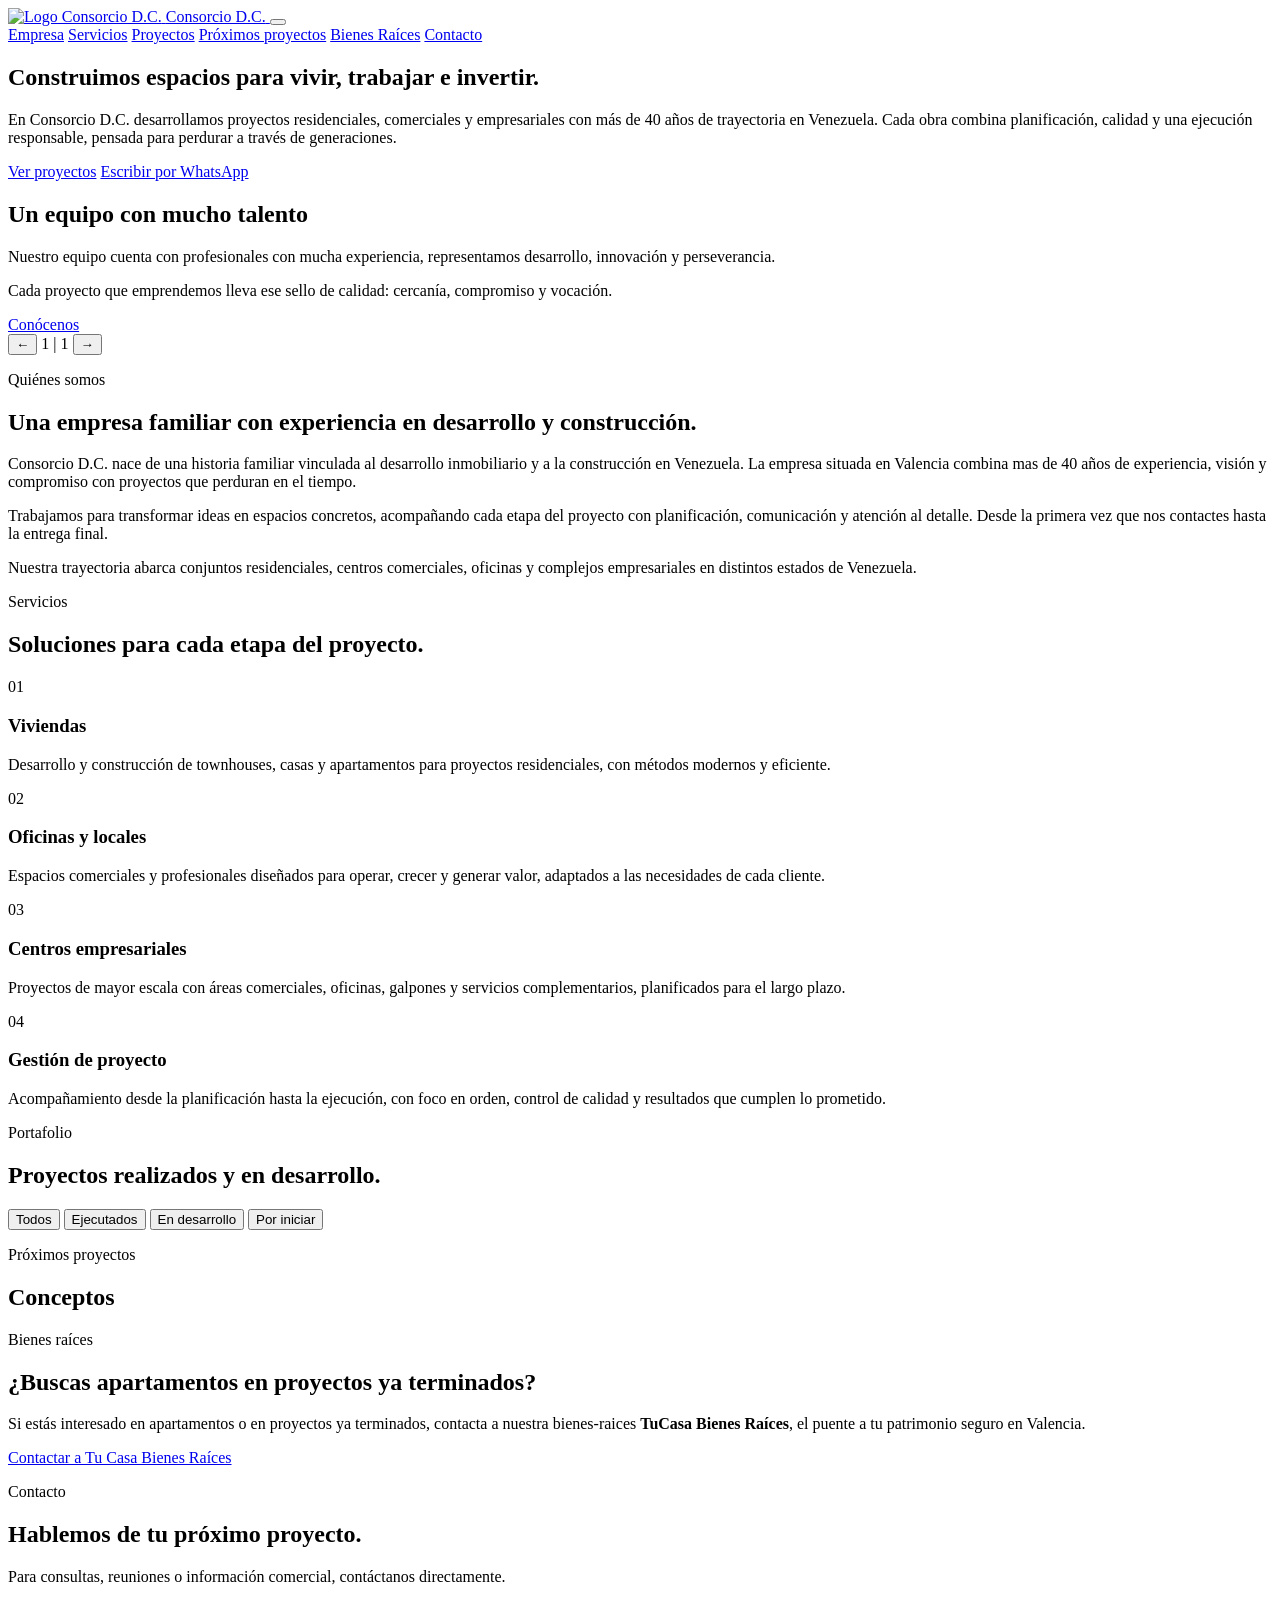
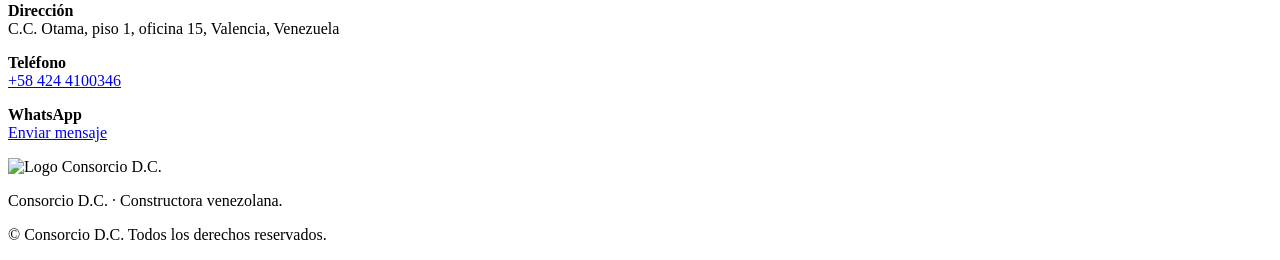
==== index.html @ c710aef5 "Add files via upload" ====
<!doctype html>
<html lang="es">
<head>
  <meta charset="utf-8">
  <meta name="viewport" content="width=device-width, initial-scale=1">
  <title>Consorcio DC | Constructora en Venezuela</title>
  <meta name="description" content="Consorcio DC es una empresa constructora venezolana especializada en viviendas, oficinas, locales comerciales, centros empresariales y desarrollo inmobiliario.">
  <link rel="stylesheet" href="css/style.css">
</head>
<body>
  <!-- ===================== HEADER / NAVEGACIÓN ===================== -->
  <header class="site-header" data-header>
    <a class="brand" href="#inicio" aria-label="Ir al inicio">
      <img src="assets/logo-consorcio-dc.png" alt="Logo Consorcio D.C." class="brand-logo">
      <span class="brand-name">Consorcio D.C.</span>
    </a>

    <button class="menu-button" type="button" aria-label="Abrir menú" aria-expanded="false" data-menu-button>
      <span></span><span></span><span></span>
    </button>

    <nav class="site-nav" data-nav>
      <a href="#empresa">Empresa</a>
      <a href="#servicios">Servicios</a>
      <a href="#proyectos">Proyectos</a>
      <a href="#proximos">Próximos proyectos</a>
      <a href="#bienes-raices">Bienes Raíces</a>
      <a href="#contacto" class="nav-cta">Contacto</a>
    </nav>
  </header>

  <main id="inicio">
    <!-- ===================== HERO ===================== -->
    <section class="hero section-pad">
      <div class="hero-copy">
        <h1>Construimos espacios para vivir, trabajar e invertir.</h1>
        <p class="hero-text">En Consorcio D.C. desarrollamos proyectos residenciales, comerciales y empresariales con más de 40 años de trayectoria en Venezuela. Cada obra combina planificación, calidad y una ejecución responsable, pensada para perdurar a través de generaciones.</p>
        <div class="hero-actions">
          <a class="button button-primary" href="#proyectos">Ver proyectos</a>
          <a class="button button-secondary" href="https://wa.me/584244100346" target="_blank" rel="noopener">Escribir por WhatsApp</a>
        </div>
      </div>
    </section>

    <!-- ===================== PARTE DE LA FAMILIA (galería) ===================== -->
    <section class="feature" id="familia">
      <div class="feature-text">
        <h2>Un equipo con mucho talento</h2>
        <p>Nuestro equipo cuenta con profesionales con mucha experiencia, representamos desarrollo, innovación y perseverancia.</p>
        <p>Cada proyecto que emprendemos lleva ese sello de calidad: cercanía, compromiso y vocación.</p>
        <a class="button button-outline" href="#empresa">Conócenos</a>
      </div>
      <div class="feature-gallery">
        <div class="feature-slides" data-feature-slides></div>
        <div class="feature-nav">
          <button type="button" data-feature-prev aria-label="Anterior">&larr;</button>
          <span data-feature-count>1 | 1</span>
          <button type="button" data-feature-next aria-label="Siguiente">&rarr;</button>
        </div>
      </div>
    </section>

    <!-- ===================== EMPRESA / QUIÉNES SOMOS ===================== -->
    <section class="intro section-pad" id="empresa">
      <div>
        <p class="eyebrow">Quiénes somos</p>
        <h2>Una empresa familiar con experiencia en desarrollo y construcción.</h2>
      </div>
      <div class="intro-text">
        <p>Consorcio D.C. nace de una historia familiar vinculada al desarrollo inmobiliario y a la construcción en Venezuela. La empresa situada en Valencia combina mas de 40 años de experiencia, visión y compromiso con proyectos que perduran en el tiempo.</p>
        <p>Trabajamos para transformar ideas en espacios concretos, acompañando cada etapa del proyecto con planificación, comunicación y atención al detalle. Desde la primera vez que nos contactes hasta la entrega final.</p>
        <p>Nuestra trayectoria abarca conjuntos residenciales, centros comerciales, oficinas y complejos empresariales en distintos estados de Venezuela.</p>
      </div>
    </section>

    <!-- ===================== SERVICIOS ===================== -->
    <section class="services section-pad" id="servicios">
      <div class="section-heading">
        <p class="eyebrow">Servicios</p>
        <h2>Soluciones para cada etapa del proyecto.</h2>
      </div>
      <div class="service-grid">
        <article class="service-card"><span>01</span><h3>Viviendas</h3><p>Desarrollo y construcción de townhouses, casas y apartamentos para proyectos residenciales, con métodos modernos y eficiente.</p></article>
        <article class="service-card"><span>02</span><h3>Oficinas y locales</h3><p>Espacios comerciales y profesionales diseñados para operar, crecer y generar valor, adaptados a las necesidades de cada cliente.</p></article>
        <article class="service-card"><span>03</span><h3>Centros empresariales</h3><p>Proyectos de mayor escala con áreas comerciales, oficinas, galpones y servicios complementarios, planificados para el largo plazo.</p></article>
        <article class="service-card"><span>04</span><h3>Gestión de proyecto</h3><p>Acompañamiento desde la planificación hasta la ejecución, con foco en orden, control de calidad y resultados que cumplen lo prometido.</p></article>
      </div>
    </section>

    <!-- ===================== PROYECTOS (con tabs) ===================== -->
    <section class="projects section-pad" id="proyectos">
      <div class="section-heading section-heading-row">
        <div>
          <p class="eyebrow">Portafolio</p>
          <h2>Proyectos realizados y en desarrollo.</h2>
        </div>
        <div class="tabs" role="tablist" aria-label="Filtrar proyectos">
          <button class="tab is-active" type="button" data-filter="Todos">Todos</button>
          <button class="tab" type="button" data-filter="Ejecutados">Ejecutados</button>
          <button class="tab" type="button" data-filter="En desarrollo">En desarrollo</button>
          <button class="tab" type="button" data-filter="Por iniciar">Por iniciar</button>
        </div>
      </div>
      <div class="project-grid" data-project-grid></div>
    </section>

    <!-- ===================== PRÓXIMOS PROYECTOS ===================== -->
    <section class="upcoming section-pad" id="proximos">
      <div class="section-heading">
        <p class="eyebrow">Próximos proyectos</p>
        <h2>Conceptos</h2>
      </div>
      <div class="upcoming-list" data-upcoming-list></div>
    </section>

    <!-- ===================== TU CASA BIENES RAÍCES ===================== -->
    <section class="realestate section-pad" id="bienes-raices">
      <div class="realestate-card">
        <p class="eyebrow">Bienes raíces</p>
        <h2>¿Buscas apartamentos en proyectos ya terminados?</h2>
        <p>Si estás interesado en apartamentos o en proyectos ya terminados, contacta a nuestra bienes-raices <strong>TuCasa Bienes Raíces</strong>, el puente a tu patrimonio seguro en Valencia.</p>
        <a class="button button-primary" href="https://wa.me/584244588557" target="_blank" rel="noopener">Contactar a Tu Casa Bienes Raíces</a>
      </div>
    </section>

    <!-- ===================== CONTACTO ===================== -->
    <section class="contact section-pad" id="contacto">
      <div>
        <p class="eyebrow">Contacto</p>
        <h2>Hablemos de tu próximo proyecto.</h2>
        <p>Para consultas, reuniones o información comercial, contáctanos directamente.</p>
      </div>
      <div class="contact-card">
        <p><strong>Dirección</strong><br>C.C. Otama, piso 1, oficina 15, Valencia, Venezuela</p>
        <p><strong>Teléfono</strong><br><a href="tel:+584244100346">+58 424 4100346</a></p>
        <p><strong>WhatsApp</strong><br><a href="https://wa.me/584244100346" target="_blank" rel="noopener">Enviar mensaje</a></p>
      </div>
    </section>
  </main>

  <!-- ===================== FOOTER ===================== -->
  <footer class="site-footer">
    <div>
      <img src="assets/logo-consorcio-dc.png" alt="Logo Consorcio D.C." class="footer-logo">
      <p>Consorcio D.C. · Constructora venezolana.</p>
    </div>
    <p>&copy; <span data-year></span> Consorcio D.C. Todos los derechos reservados.</p>
  </footer>

  <script src="js/content.js"></script>
  <script src="js/app.js"></script>
</body>
</html>
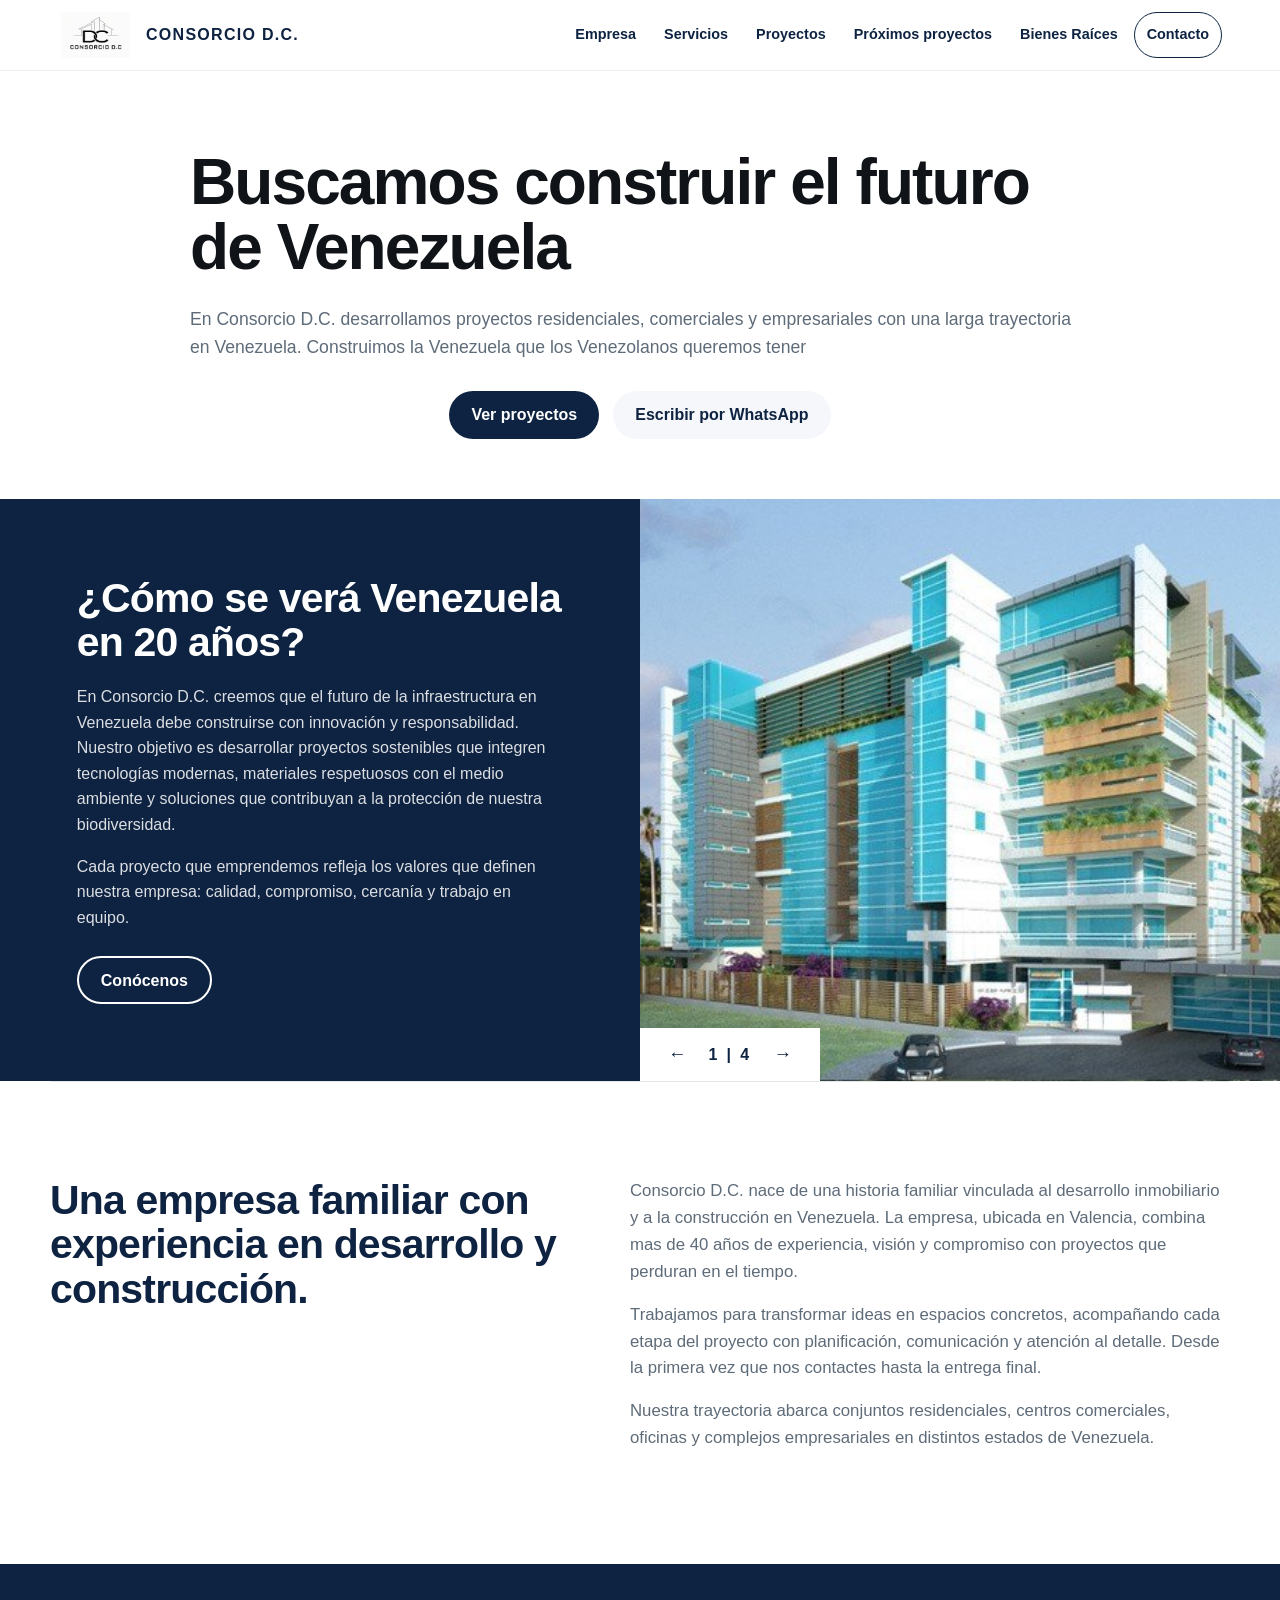
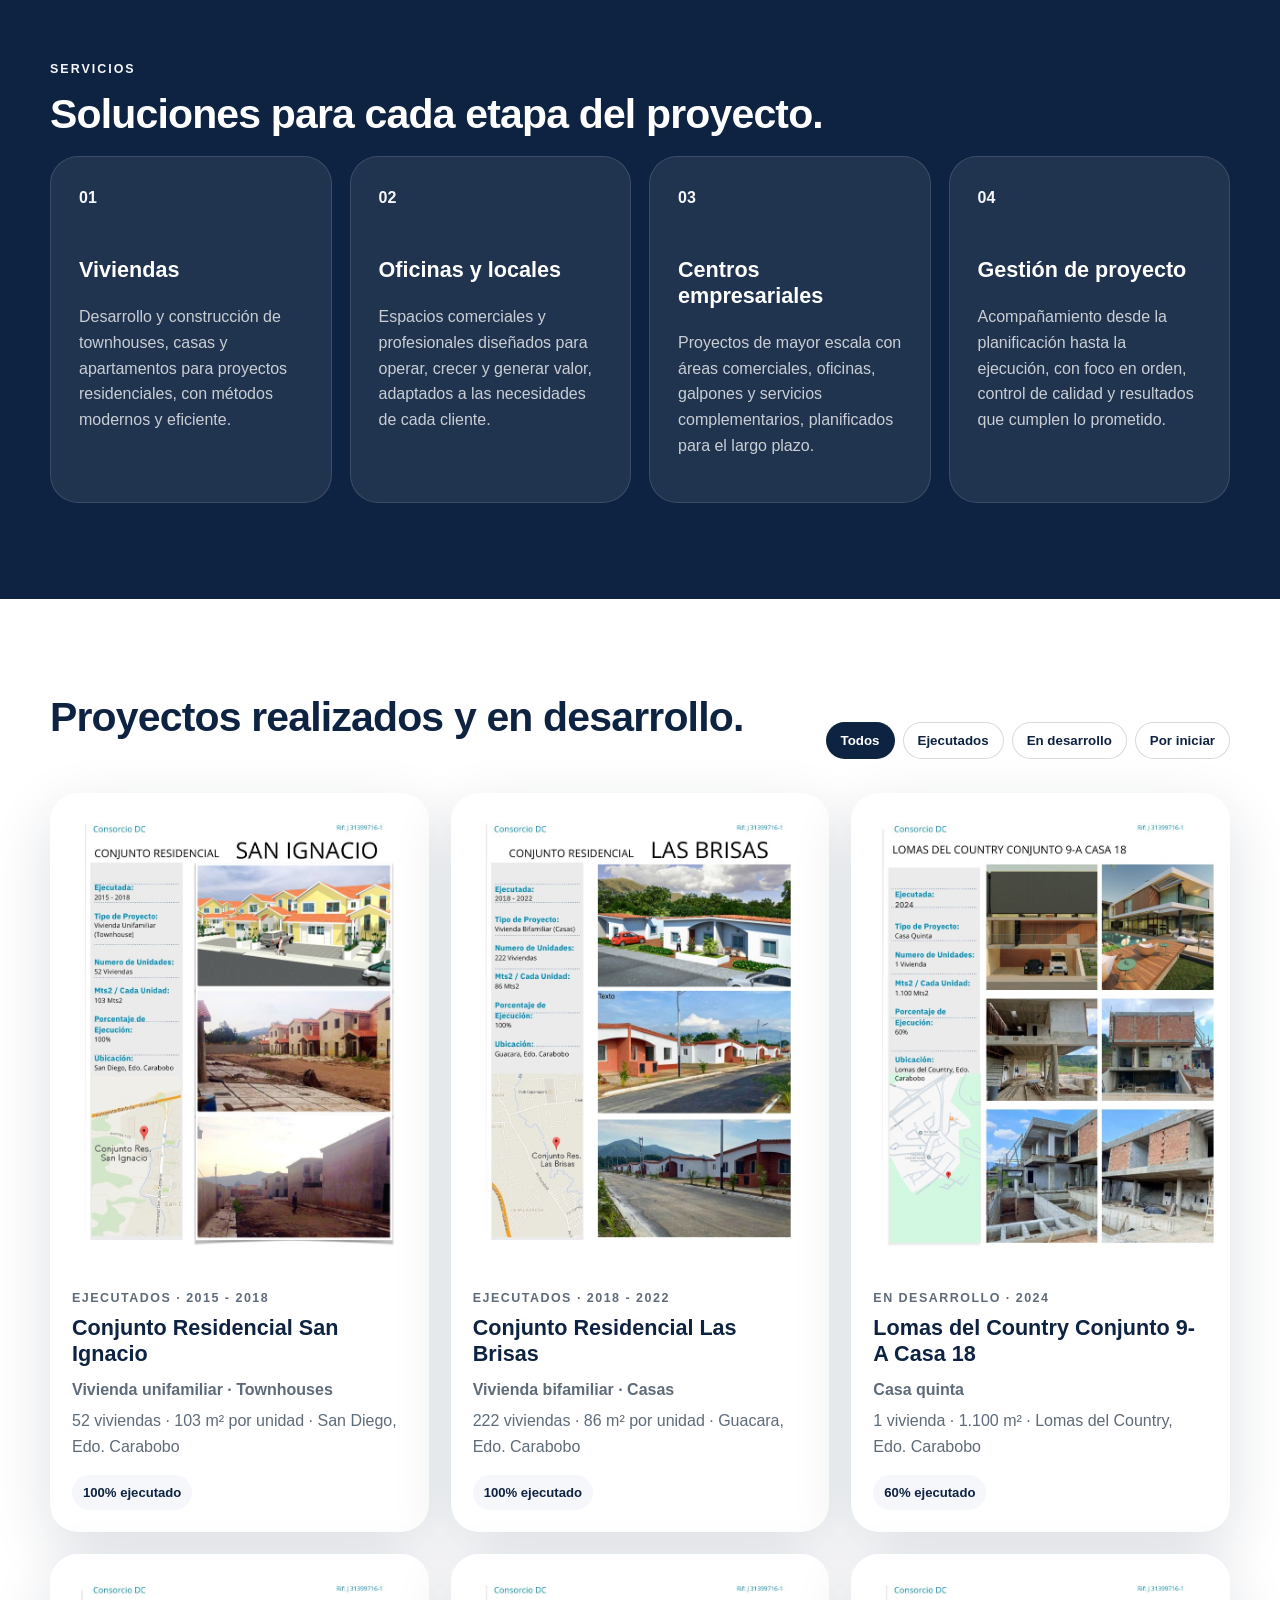
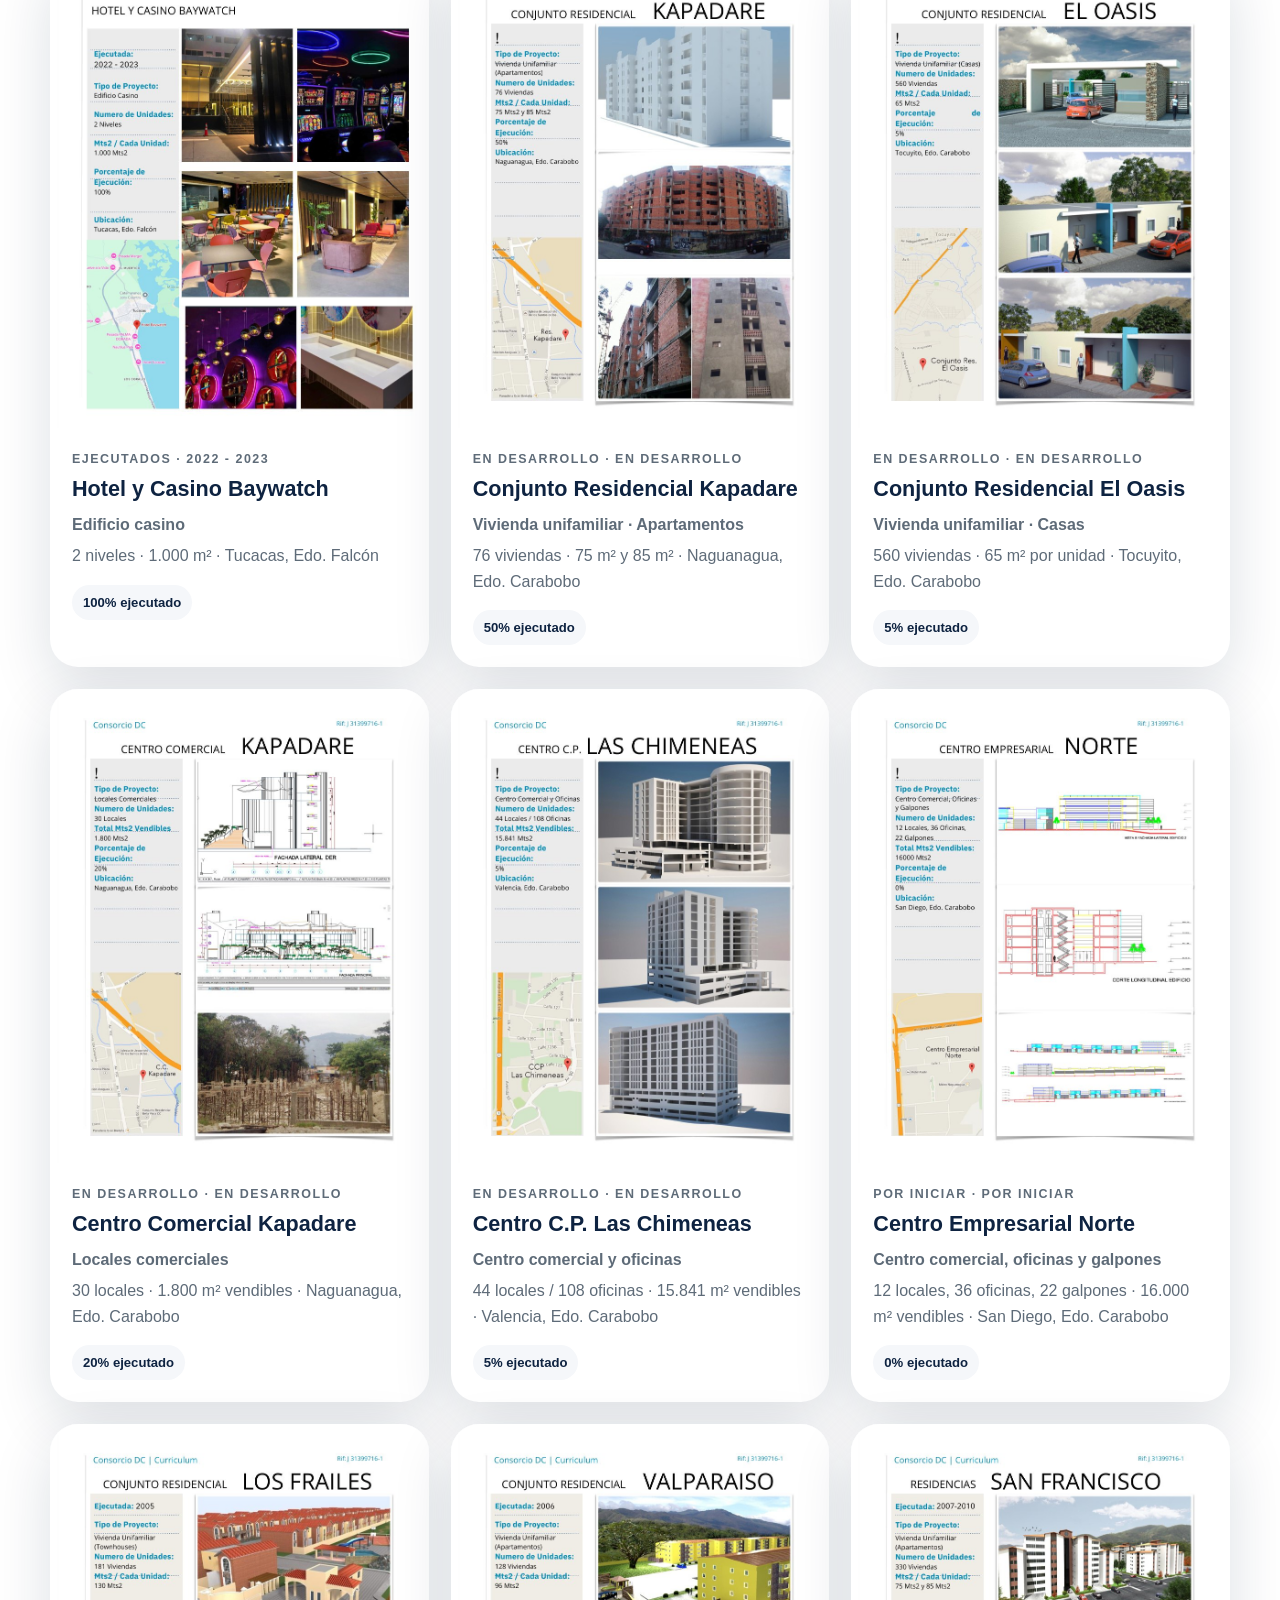
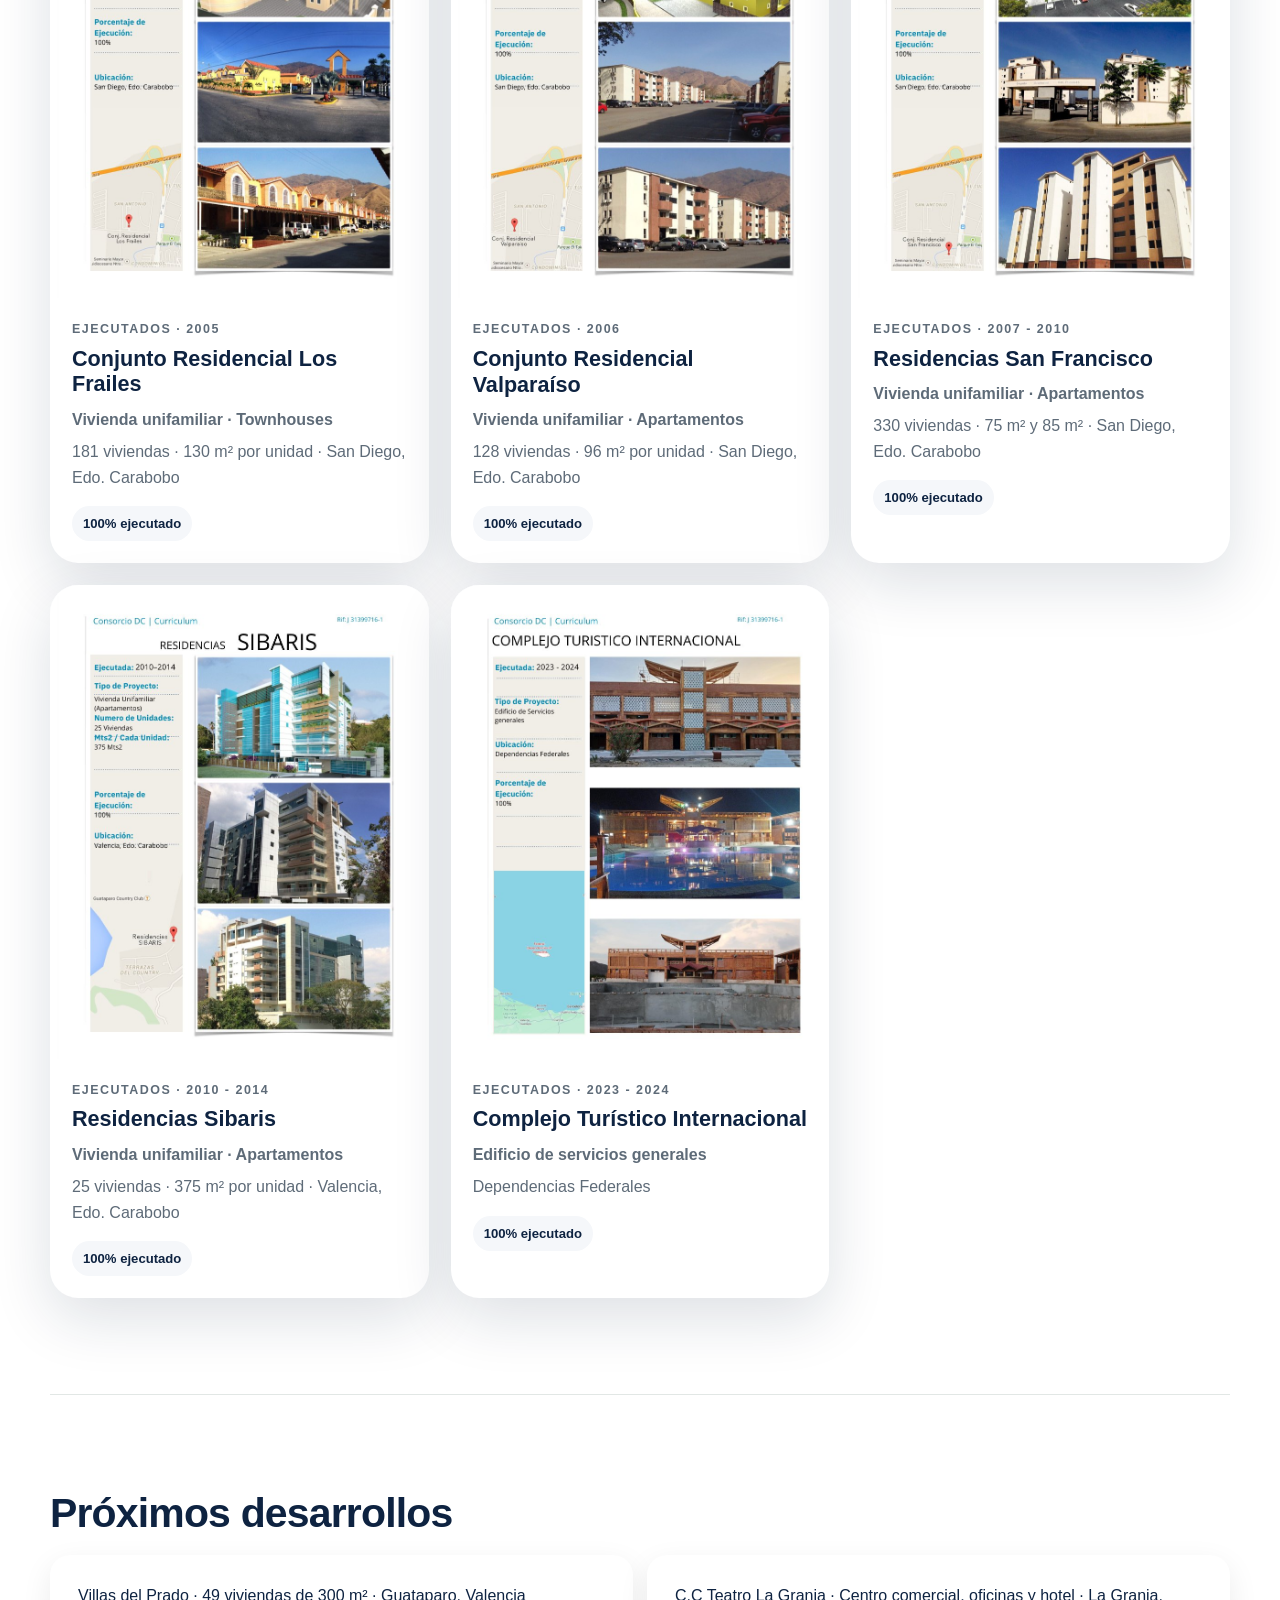
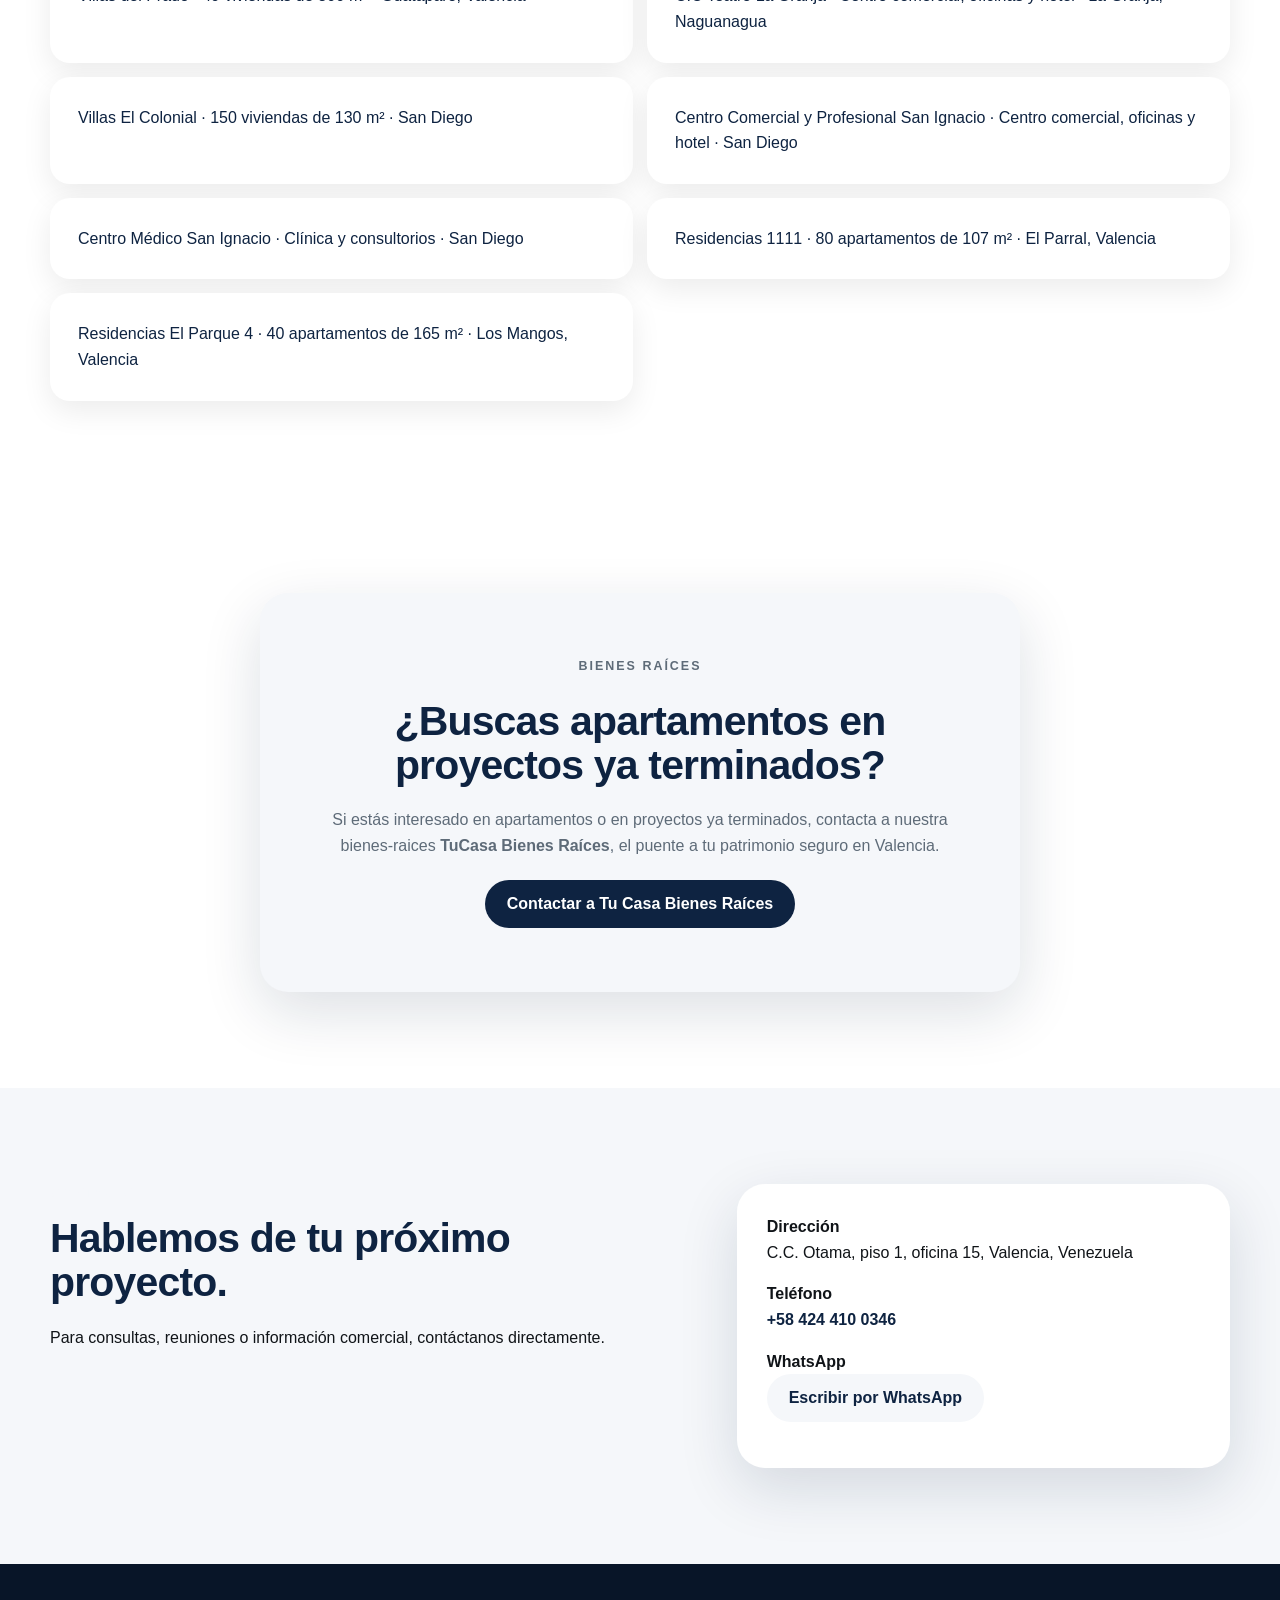
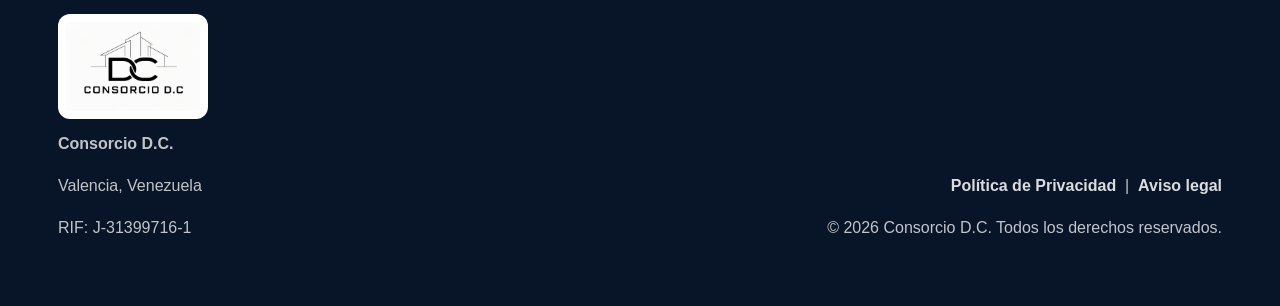
==== commit d658e3af: "Add files via upload" ====
--- a/index.html
+++ b/index.html
@@ -33,8 +33,8 @@
     <!-- ===================== HERO ===================== -->
     <section class="hero section-pad">
       <div class="hero-copy">
-        <h1>Construimos espacios para vivir, trabajar e invertir.</h1>
-        <p class="hero-text">En Consorcio D.C. desarrollamos proyectos residenciales, comerciales y empresariales con más de 40 años de trayectoria en Venezuela. Cada obra combina planificación, calidad y una ejecución responsable, pensada para perdurar a través de generaciones.</p>
+        <h1>Buscamos construir el futuro de Venezuela</h1>
+        <p class="hero-text">En Consorcio D.C. desarrollamos proyectos residenciales, comerciales y empresariales con una larga trayectoria en Venezuela. Construimos la Venezuela que los Venezolanos queremos tener</p>
         <div class="hero-actions">
           <a class="button button-primary" href="#proyectos">Ver proyectos</a>
           <a class="button button-secondary" href="https://wa.me/584244100346" target="_blank" rel="noopener">Escribir por WhatsApp</a>
@@ -45,9 +45,9 @@
     <!-- ===================== PARTE DE LA FAMILIA (galería) ===================== -->
     <section class="feature" id="familia">
       <div class="feature-text">
-        <h2>Un equipo con mucho talento</h2>
-        <p>Nuestro equipo cuenta con profesionales con mucha experiencia, representamos desarrollo, innovación y perseverancia.</p>
-        <p>Cada proyecto que emprendemos lleva ese sello de calidad: cercanía, compromiso y vocación.</p>
+        <h2>¿Cómo se verá Venezuela en 20 años?</h2>
+        <p>En Consorcio D.C. creemos que el futuro de la infraestructura en Venezuela debe construirse con innovación y responsabilidad. Nuestro objetivo es desarrollar proyectos sostenibles que integren tecnologías modernas, materiales respetuosos con el medio ambiente y soluciones que contribuyan a la protección de nuestra biodiversidad. </p>
+        <p>Cada proyecto que emprendemos refleja los valores que definen nuestra empresa: calidad, compromiso, cercanía y trabajo en equipo.</p>
         <a class="button button-outline" href="#empresa">Conócenos</a>
       </div>
       <div class="feature-gallery">
@@ -63,11 +63,10 @@
     <!-- ===================== EMPRESA / QUIÉNES SOMOS ===================== -->
     <section class="intro section-pad" id="empresa">
       <div>
-        <p class="eyebrow">Quiénes somos</p>
         <h2>Una empresa familiar con experiencia en desarrollo y construcción.</h2>
       </div>
       <div class="intro-text">
-        <p>Consorcio D.C. nace de una historia familiar vinculada al desarrollo inmobiliario y a la construcción en Venezuela. La empresa situada en Valencia combina mas de 40 años de experiencia, visión y compromiso con proyectos que perduran en el tiempo.</p>
+        <p>Consorcio D.C. nace de una historia familiar vinculada al desarrollo inmobiliario y a la construcción en Venezuela. La empresa, ubicada en Valencia, combina mas de 40 años de experiencia, visión y compromiso con proyectos que perduran en el tiempo.</p>
         <p>Trabajamos para transformar ideas en espacios concretos, acompañando cada etapa del proyecto con planificación, comunicación y atención al detalle. Desde la primera vez que nos contactes hasta la entrega final.</p>
         <p>Nuestra trayectoria abarca conjuntos residenciales, centros comerciales, oficinas y complejos empresariales en distintos estados de Venezuela.</p>
       </div>
@@ -91,7 +90,6 @@
     <section class="projects section-pad" id="proyectos">
       <div class="section-heading section-heading-row">
         <div>
-          <p class="eyebrow">Portafolio</p>
           <h2>Proyectos realizados y en desarrollo.</h2>
         </div>
         <div class="tabs" role="tablist" aria-label="Filtrar proyectos">
@@ -103,12 +101,11 @@
       </div>
       <div class="project-grid" data-project-grid></div>
     </section>
-
+     
     <!-- ===================== PRÓXIMOS PROYECTOS ===================== -->
     <section class="upcoming section-pad" id="proximos">
       <div class="section-heading">
-        <p class="eyebrow">Próximos proyectos</p>
-        <h2>Conceptos</h2>
+        <h2>Próximos desarrollos</h2>
       </div>
       <div class="upcoming-list" data-upcoming-list></div>
     </section>
@@ -132,8 +129,14 @@
       </div>
       <div class="contact-card">
         <p><strong>Dirección</strong><br>C.C. Otama, piso 1, oficina 15, Valencia, Venezuela</p>
-        <p><strong>Teléfono</strong><br><a href="tel:+584244100346">+58 424 4100346</a></p>
-        <p><strong>WhatsApp</strong><br><a href="https://wa.me/584244100346" target="_blank" rel="noopener">Enviar mensaje</a></p>
+        <p><strong>Teléfono</strong><br><a> +58 424 410 0346
+</a></p>
+        <p><strong>WhatsApp</strong><br><a class="button button-secondary"
+   href="https://wa.me/584244100346"
+   target="_blank"
+   rel="noopener">
+   Escribir por WhatsApp
+</a></p>
       </div>
     </section>
   </main>
@@ -141,13 +144,23 @@
   <!-- ===================== FOOTER ===================== -->
   <footer class="site-footer">
     <div>
-      <img src="assets/logo-consorcio-dc.png" alt="Logo Consorcio D.C." class="footer-logo">
-      <p>Consorcio D.C. · Constructora venezolana.</p>
+      <img src="assets/logo-consorcio-dc.png">
+        <p><strong>Consorcio D.C.</strong></p>
+        <p>Valencia, Venezuela</p>
+        <p>RIF: J-31399716-1</p>
     </div>
-    <p>&copy; <span data-year></span> Consorcio D.C. Todos los derechos reservados.</p>
+
+    <div class="footer-right">
+      <p>
+       <a href="privacidad.html">Política de Privacidad</a>
+        &nbsp;|&nbsp;
+        <a href="aviso-legal.html">Aviso legal</a>
+      </p>
+      <p>&copy; 2026 Consorcio D.C. Todos los derechos reservados.</p>
+    </div>
   </footer>
 
   <script src="js/content.js"></script>
   <script src="js/app.js"></script>
 </body>
-</html>
+</html>
--- a/css/style.css
+++ b/css/style.css
@@ -0,0 +1,352 @@
+/* ============================================================
+   Consorcio D.C. — Hoja de estilos
+   ------------------------------------------------------------
+   CÓMO EDITAR:
+   - Colores y medidas globales: ver :root (abajo).
+   - Cada sección tiene su bloque comentado.
+   ============================================================ */
+
+:root {
+  /* 🎨 Colores (edita aquí para cambiar toda la web) */
+  --color-primary: #0E2341;       /* Verde principal */
+  --color-primary-dark: #081528;  /* Verde oscuro */
+  --color-accent: #F5F7FA;        
+  --color-sand: #F5F7FA;          
+  --color-white: #ffffff;
+  --color-text: #101418;
+  --color-muted: #5E6B78;
+
+  --shadow-soft: 0 20px 60px rgba(14,35,65,0.14);
+  --radius-lg: 28px;
+  --radius-md: 18px;
+  --container: 1180px;
+}
+
+/* ============================================================
+   RESET & BASE
+   ============================================================ */
+* { box-sizing: border-box; }
+html { scroll-behavior: smooth; }
+body {
+  margin: 0;
+  font-family: Arial, Helvetica, sans-serif;
+  color: var(--color-text);
+  background: var(--color-white);
+  line-height: 1.6;
+}
+a { color: inherit; text-decoration: none; }
+img { display: block; max-width: 100%; }
+
+.section-pad {
+  width: min(var(--container), calc(100% - 40px));
+  margin: 0 auto;
+  padding: 96px 0;
+}
+.eyebrow {
+  margin: 0 0 12px;
+  color: var(--color-accent);
+  font-size: 0.78rem;
+  font-weight: 700;
+  letter-spacing: 0.16em;
+  text-transform: uppercase;
+}
+h1, h2, h3, p { margin-top: 0; }
+h1 { font-size: clamp(2.4rem, 5vw, 4.6rem); line-height: 1.02; letter-spacing: -0.03em; margin-bottom: 24px; }
+h2 { font-size: clamp(1.8rem, 3.2vw, 3rem); line-height: 1.08; letter-spacing: -0.02em; margin-bottom: 20px; }
+h3 { font-size: 1.35rem; line-height: 1.2; }
+
+/* ============================================================
+   HEADER / NAVEGACIÓN
+   ============================================================ */
+.site-header {
+  position: fixed;
+  top: 0; left: 0;
+  width: 100%;
+  z-index: 10;
+  display: flex;
+  align-items: center;
+  justify-content: space-between;
+  padding: 12px clamp(20px, 5vw, 58px);
+  background: rgba(255, 255, 255, 0.94);
+  backdrop-filter: blur(14px);
+  border-bottom: 1px solid rgba(18, 56, 43, 0.08);
+}
+.brand { display: flex; align-items: center; gap: 14px; font-weight: 800; letter-spacing: 0.08em; text-transform: uppercase; }
+.brand-logo { width: 74px; height: 46px; object-fit: contain; }
+.brand-name { color: var(--color-primary); white-space: nowrap; }
+.site-nav { display: flex; align-items: center; gap: 4px; }
+.site-nav a { padding: 10px 12px; color: var(--color-primary); font-weight: 700; font-size: 0.9rem; }
+.site-nav a:hover, .site-nav a:focus { color: var(--color-accent); }
+.nav-cta { border: 1px solid var(--color-primary); border-radius: 999px; }
+.menu-button { display: none; width: 44px; height: 44px; border: 0; background: transparent; cursor: pointer; }
+.menu-button span { display: block; width: 26px; height: 2px; margin: 6px auto; background: var(--color-primary); }
+
+/* ============================================================
+   BOTONES
+   ============================================================ */
+.button {
+  display: inline-flex;
+  align-items: center;
+  justify-content: center;
+  min-height: 48px;
+  padding: 0 22px;
+  border-radius: 999px;
+  font-weight: 800;
+}
+.button-primary { color: var(--color-white); background: var(--color-primary); }
+.button-primary:hover { background: var(--color-primary-dark); }
+.button-secondary { color: var(--color-primary); background: var(--color-sand); }
+.button-secondary:hover { background: #e9e2d3; }
+.button-outline { color: var(--color-white); border: 2px solid var(--color-white); background: transparent; }
+.button-outline:hover { background: var(--color-white); color: var(--color-primary); }
+
+/* ============================================================
+   HERO
+   ============================================================ */
+.hero {
+  display: flex;
+  flex-direction: column;
+  justify-content: center;        /* centra el contenido verticalmente */
+  padding-top: 150px;             /* deja espacio para el header fijo */
+  padding-bottom: 60px;
+}
+.hero-copy { max-width: 900px; 
+margin-left: auto; /* centra el bloque en la pantalla */
+margin-right: auto;}
+.hero-actions { justify-content: center; } /* centra los botones */
+.hero-text { font-size: 1.1rem; color: var(--color-muted); margin-bottom: 16px; }
+.hero-actions { display: flex; flex-wrap: wrap; gap: 14px; margin-top: 30px; }
+
+/* ============================================================
+   PARTE DE LA FAMILIA (galería / slider)
+   ============================================================ */
+.feature {
+  display: grid;
+  grid-template-columns: 1fr 1fr;
+  align-items: stretch;
+  width: 100%;
+}
+.feature-text {
+  background: var(--color-primary);
+  color: var(--color-white);
+  padding: clamp(40px, 6vw, 84px);
+  display: flex;
+  flex-direction: column;
+  justify-content: center;
+}
+.feature-text h2 { color: var(--color-white); }
+.feature-text p { color: rgba(255, 255, 255, 0.85); margin-bottom: 16px; }
+.feature-text .button { align-self: start; margin-top: 10px; }
+.feature-gallery { position: relative; min-height: 480px; background: var(--color-sand); overflow: hidden; }
+.feature-slides { position: absolute; inset: 0; }
+.feature-slides img { width: 100%; height: 100%; object-fit: cover; }
+.feature-nav {
+  position: absolute;
+  bottom: 0; left: 0;
+  display: flex;
+  align-items: center;
+  gap: 16px;
+  padding: 14px 22px;
+  background: var(--color-white);
+}
+.feature-nav button { border: 0; background: none; font-size: 1.15rem; cursor: pointer; color: var(--color-primary); }
+.feature-nav button:hover { color: var(--color-accent); }
+.feature-nav span { font-weight: 800; letter-spacing: 0.15em; color: var(--color-primary); }
+
+/* ============================================================
+   EMPRESA / INTRO
+   ============================================================ */
+.intro {
+  display: grid;
+  grid-template-columns: 0.85fr 1fr;
+  gap: 70px;
+  border-top: 1px solid rgba(18, 56, 43, 0.12);
+}
+.intro h2 { color: var(--color-primary); }
+.intro-text { font-size: 1.05rem; color: var(--color-muted); }
+.intro-text p { margin-bottom: 16px; }
+
+/* ============================================================
+   SERVICIOS
+   ============================================================ */
+.services {
+  background: var(--color-primary);
+  color: var(--color-white);
+  width: 100%;
+  max-width: none;
+  padding-left: max(20px, calc((100vw - var(--container)) / 2));
+  padding-right: max(20px, calc((100vw - var(--container)) / 2));
+}
+.services h2 { color: var(--color-white); }
+.services .section-heading { width: min(var(--container), 100%); }
+.service-grid {
+  width: min(var(--container), 100%);
+  display: grid;
+  grid-template-columns: repeat(4, 1fr);
+  gap: 18px;
+}
+.service-card {
+  min-height: 260px;
+  padding: 28px;
+  border-radius: var(--radius-lg);
+  background: rgba(255, 255, 255, 0.08);
+  border: 1px solid rgba(255, 255, 255, 0.12);
+}
+.service-card span { display: block; margin-bottom: 46px; color: var(--color-accent); font-weight: 800; }
+.service-card h3 { color: var(--color-white); }
+.service-card p { color: rgba(255, 255, 255, 0.76); }
+
+/* ============================================================
+   PROYECTOS + TABS
+   ============================================================ */
+.projects h2 { color: var(--color-primary); }
+.section-heading-row { display: flex; align-items: end; justify-content: space-between; gap: 22px; }
+.tabs { display: flex; gap: 8px; flex-wrap: wrap; }
+.tab {
+  border: 1px solid rgba(18, 56, 43, 0.18);
+  background: var(--color-white);
+  color: var(--color-primary);
+  border-radius: 999px;
+  padding: 10px 14px;
+  font-weight: 800;
+  cursor: pointer;
+}
+.tab.is-active { background: var(--color-primary); color: var(--color-white); }
+.project-grid {
+  display: grid;
+  grid-template-columns: repeat(3, 1fr);
+  gap: 22px;
+  margin-top: 34px;
+}
+.project-card {
+  overflow: hidden;
+  border-radius: var(--radius-lg);
+  background: var(--color-white);
+  box-shadow: var(--shadow-soft);
+}
+.project-image { aspect-ratio: 4 / 5; background: var(--color-sand); overflow: hidden; }
+.project-image img { width: 100%; height: 100%; object-fit: cover; object-position: top; transition: transform 0.45s ease; }
+.project-card:hover .project-image img { transform: scale(1.035); }
+.project-body { padding: 22px; }
+.project-kicker { color: var(--color-accent); font-size: 0.78rem; font-weight: 800; letter-spacing: 0.12em; text-transform: uppercase; }
+.project-body h3 { color: var(--color-primary); margin: 6px 0 10px; }
+.project-body p { color: var(--color-muted); margin-bottom: 6px; }
+.status {
+  display: inline-flex;
+  margin-top: 10px;
+  padding: 7px 11px;
+  border-radius: 999px;
+  background: var(--color-sand);
+  color: var(--color-primary);
+  font-weight: 800;
+  font-size: 0.82rem;
+}
+
+/* ============================================================
+   PRÓXIMOS PROYECTOS
+   ============================================================ */
+.upcoming { border-top: 1px solid rgba(18, 56, 43, 0.12); }
+.upcoming h2 { color: var(--color-primary); }
+.upcoming-list { display: grid; grid-template-columns: repeat(2, 1fr); gap: 14px; }
+.upcoming-item {
+  padding: 28px;
+  border-radius: 20px;
+  background: white;
+  color: var(--color-primary);
+  box-shadow: 0 10px 30px rgba(0,0,0,.08);
+  transition: all .3s ease;
+}
+
+.upcoming-item:hover {
+  transform: translateY(-6px);
+}
+
+.upcoming-item strong {
+  display: block;
+  font-size: 1.2rem;
+  margin-bottom: 8px;
+}
+/* ============================================================
+   TU CASA BIENES RAÍCES
+   ============================================================ */
+.realestate { display: flex; justify-content: center; }
+.realestate-card {
+  max-width: 760px;
+  text-align: center;
+  padding: clamp(36px, 5vw, 64px);
+  border-radius: var(--radius-lg);
+  background: var(--color-sand);
+  box-shadow: var(--shadow-soft);
+}
+.realestate-card h2 { color: var(--color-primary); }
+.realestate-card p { color: var(--color-muted); margin-bottom: 22px; }
+
+/* ============================================================
+   CONTACTO
+   ============================================================ */
+.contact {
+  display: grid;
+  grid-template-columns: 1fr 0.8fr;
+  gap: 70px;
+  background: var(--color-sand);
+  width: 100%;
+  max-width: none;
+  padding-left: max(20px, calc((100vw - var(--container)) / 2));
+  padding-right: max(20px, calc((100vw - var(--container)) / 2));
+}
+.contact h2 { color: var(--color-primary); }
+.contact-card {
+  padding: 30px;
+  border-radius: var(--radius-lg);
+  background: var(--color-white);
+  box-shadow: var(--shadow-soft);
+}
+.contact-card p { margin-bottom: 16px; }
+.contact-card a { color: var(--color-primary); font-weight: 800; }
+
+/* ============================================================
+   FOOTER
+   ============================================================ */
+.site-footer {
+  display: flex;
+  align-items: end;
+  justify-content: space-between;
+  gap: 24px;
+  padding: 50px clamp(20px, 5vw, 58px);
+  color: rgba(255, 255, 255, 0.75);
+  background: var(--color-primary-dark);
+}
+.site-footer img { width: 150px; height: auto; margin-bottom: 12px; background: var(--color-white); border-radius: 12px; padding: 8px; }
+.footer-right { text-align: right; }
+.site-footer a { color: rgba(255,255,255,0.85); font-weight: 700; }
+.site-footer a:hover { color: #ffffff; }
+
+/* ============================================================
+   RESPONSIVE
+   ============================================================ */
+@media (max-width: 980px) {
+  .feature, .intro, .contact { grid-template-columns: 1fr; }
+  .service-grid, .project-grid { grid-template-columns: repeat(2, 1fr); }
+}
+@media (max-width: 760px) {
+  .menu-button { display: block; }
+  .site-nav {
+    position: absolute;
+    top: 70px; left: 20px; right: 20px;
+    display: none;
+    flex-direction: column;
+    align-items: stretch;
+    padding: 16px;
+    background: var(--color-white);
+    border-radius: 18px;
+    box-shadow: var(--shadow-soft);
+  }
+  .site-nav.is-open { display: flex; }
+  .site-nav a { padding: 14px; }
+  .hero { padding-top: 120px; }
+  .service-grid, .project-grid, .upcoming-list { grid-template-columns: 1fr; }
+  .section-pad { padding: 64px 0; }
+  .section-heading-row { flex-direction: column; align-items: start; }
+  .brand-name { display: none; }
+  .site-footer { flex-direction: column; align-items: start; }
+}
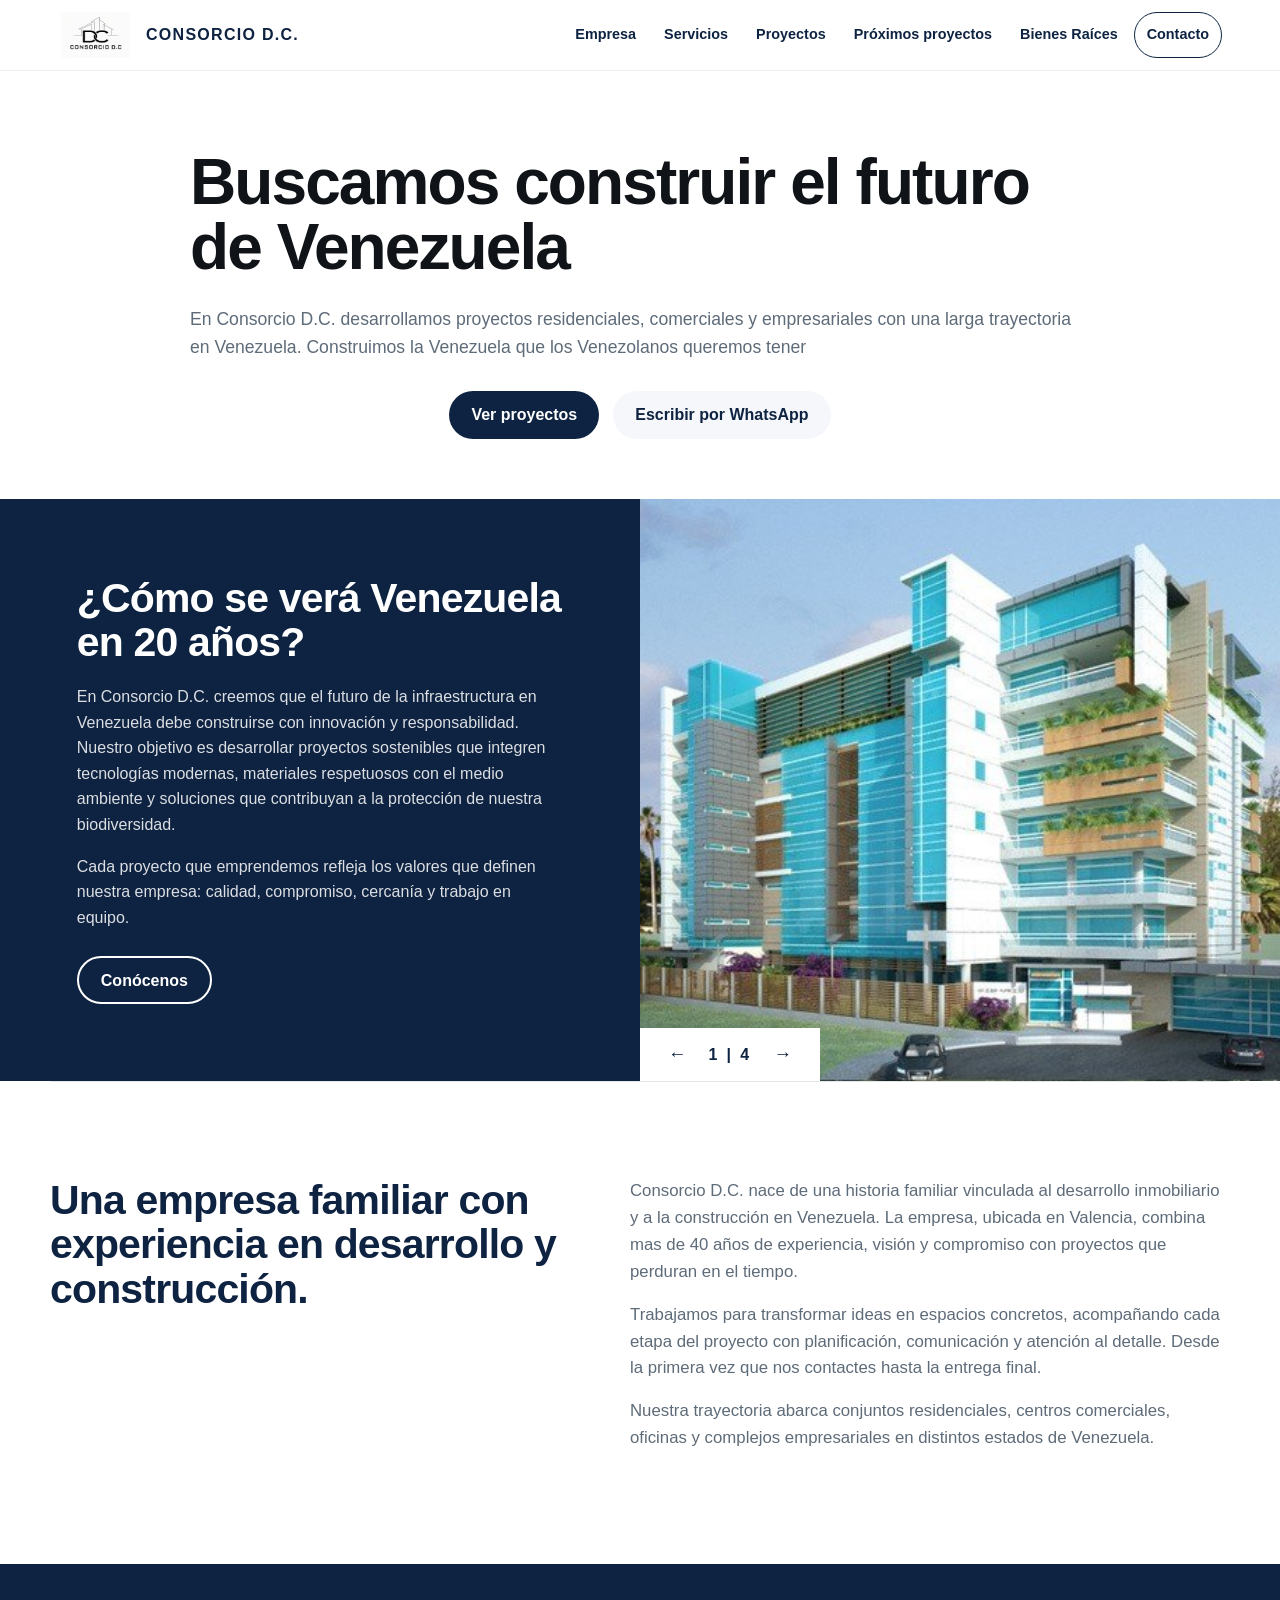
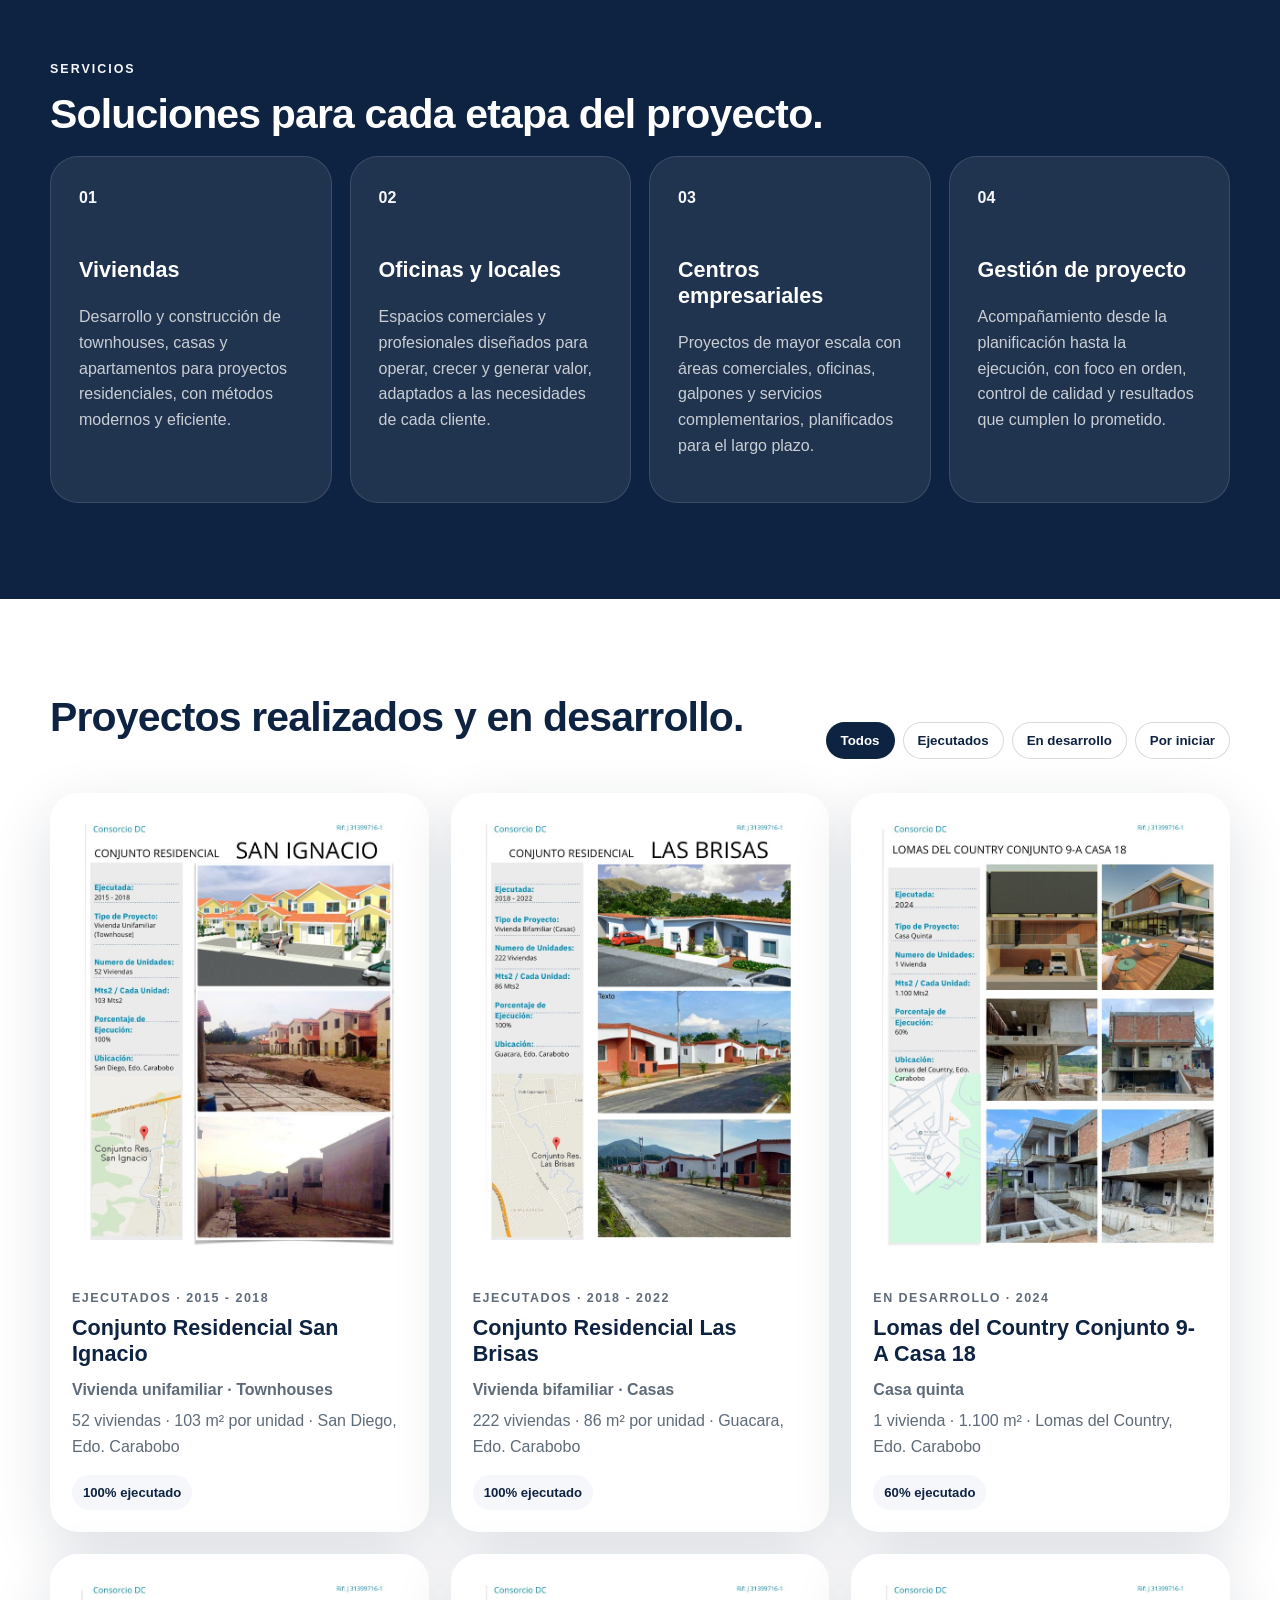
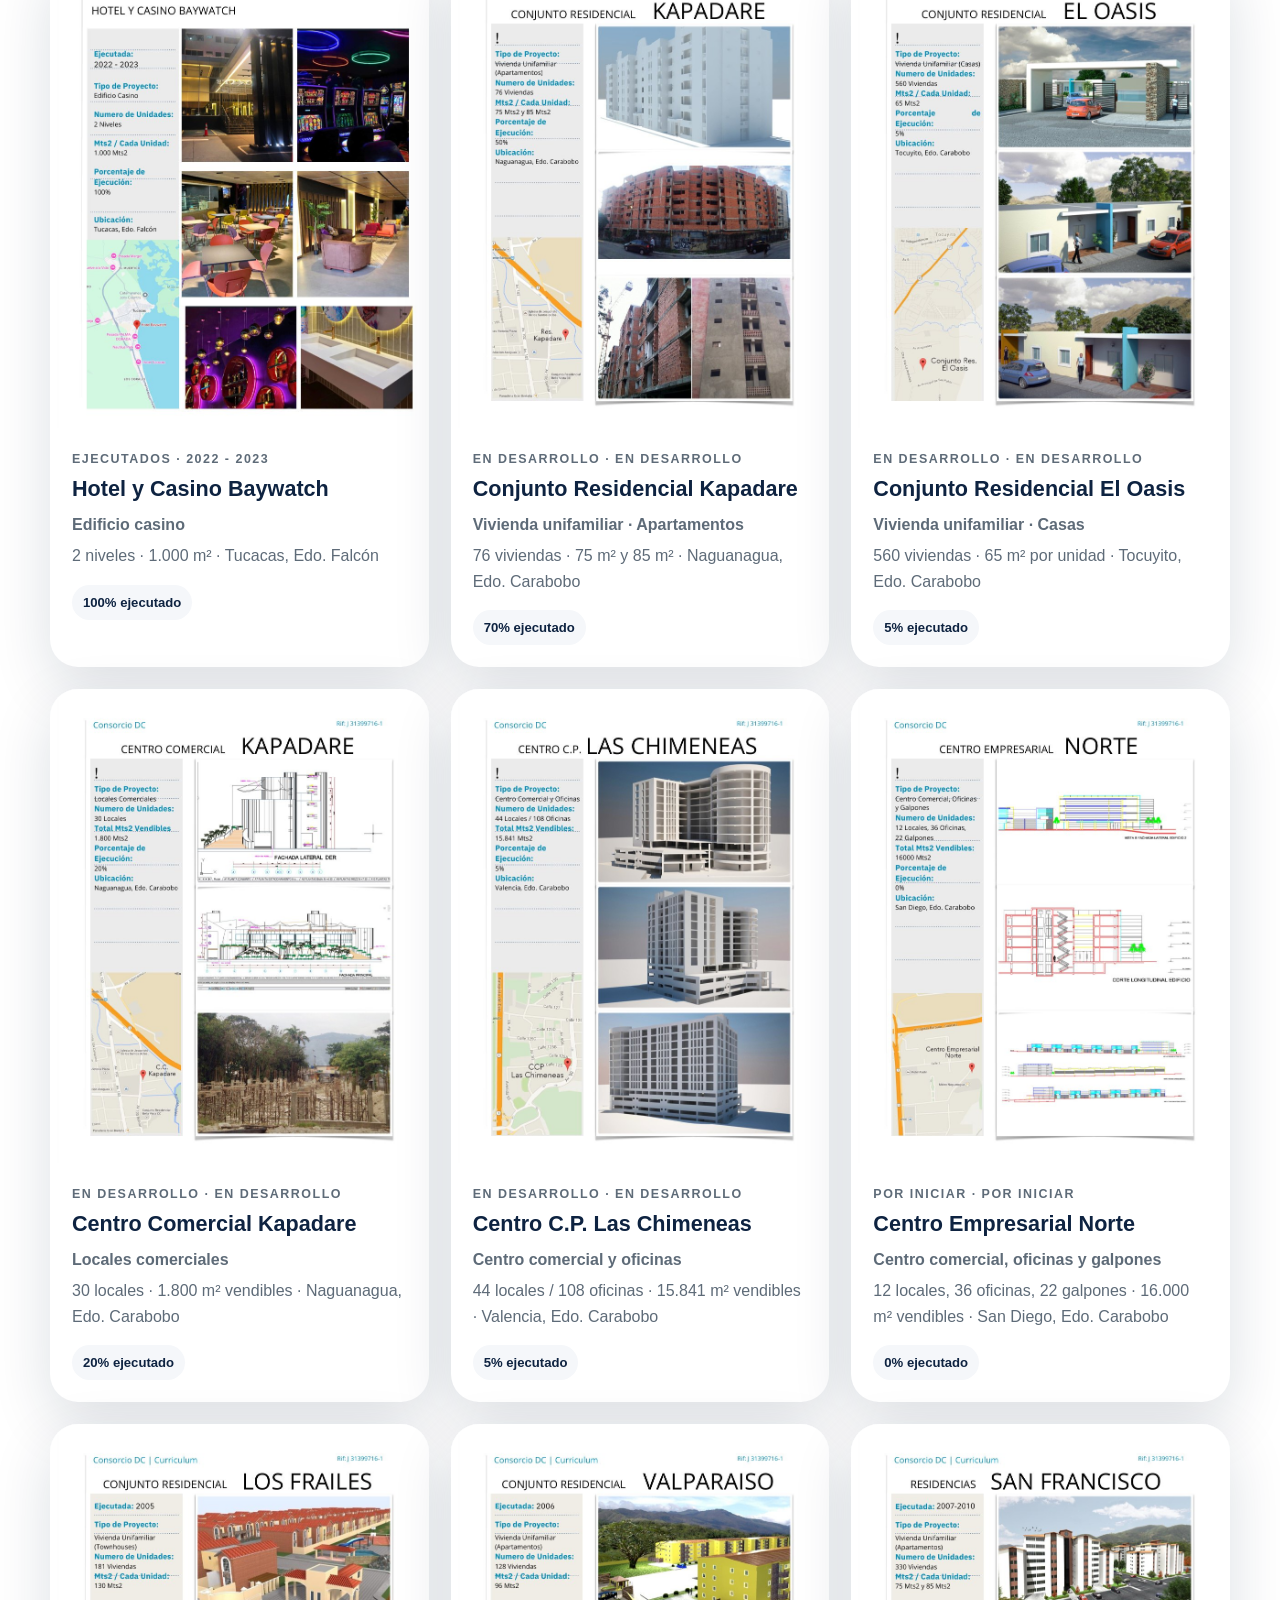
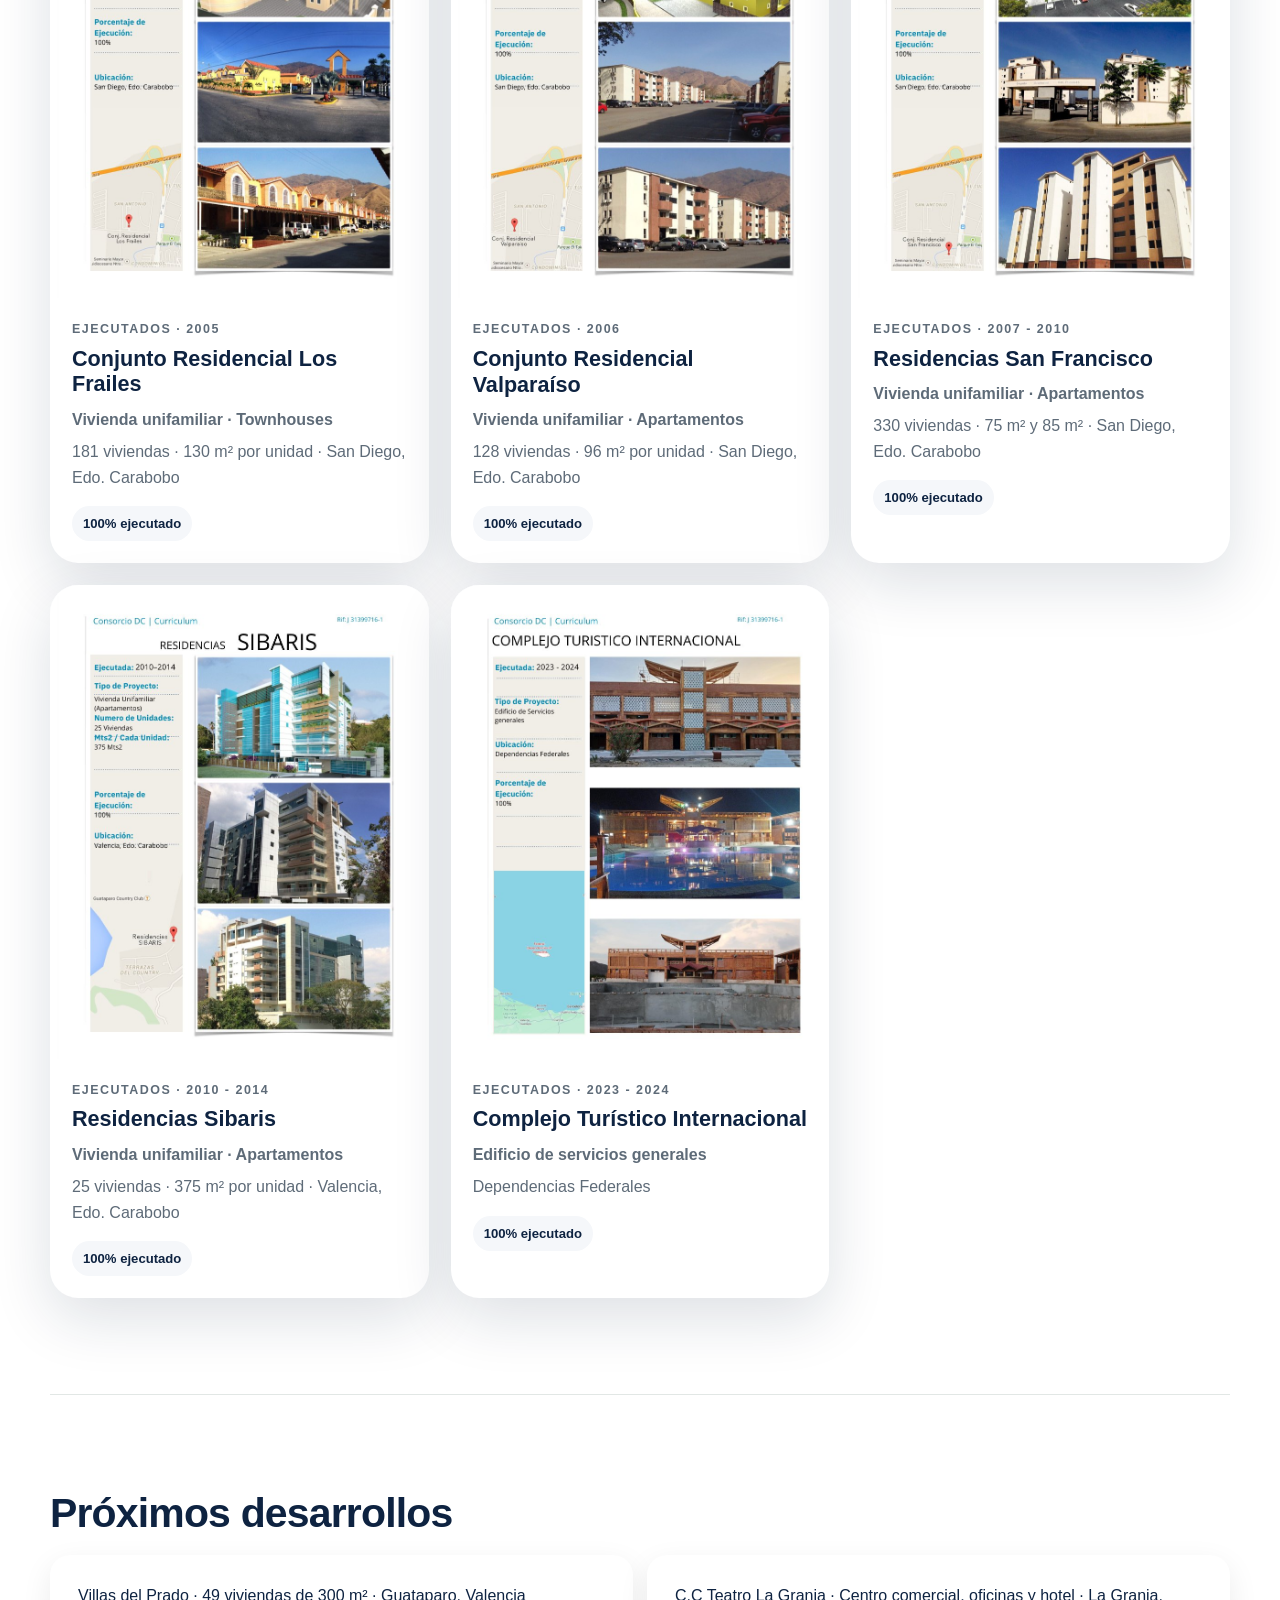
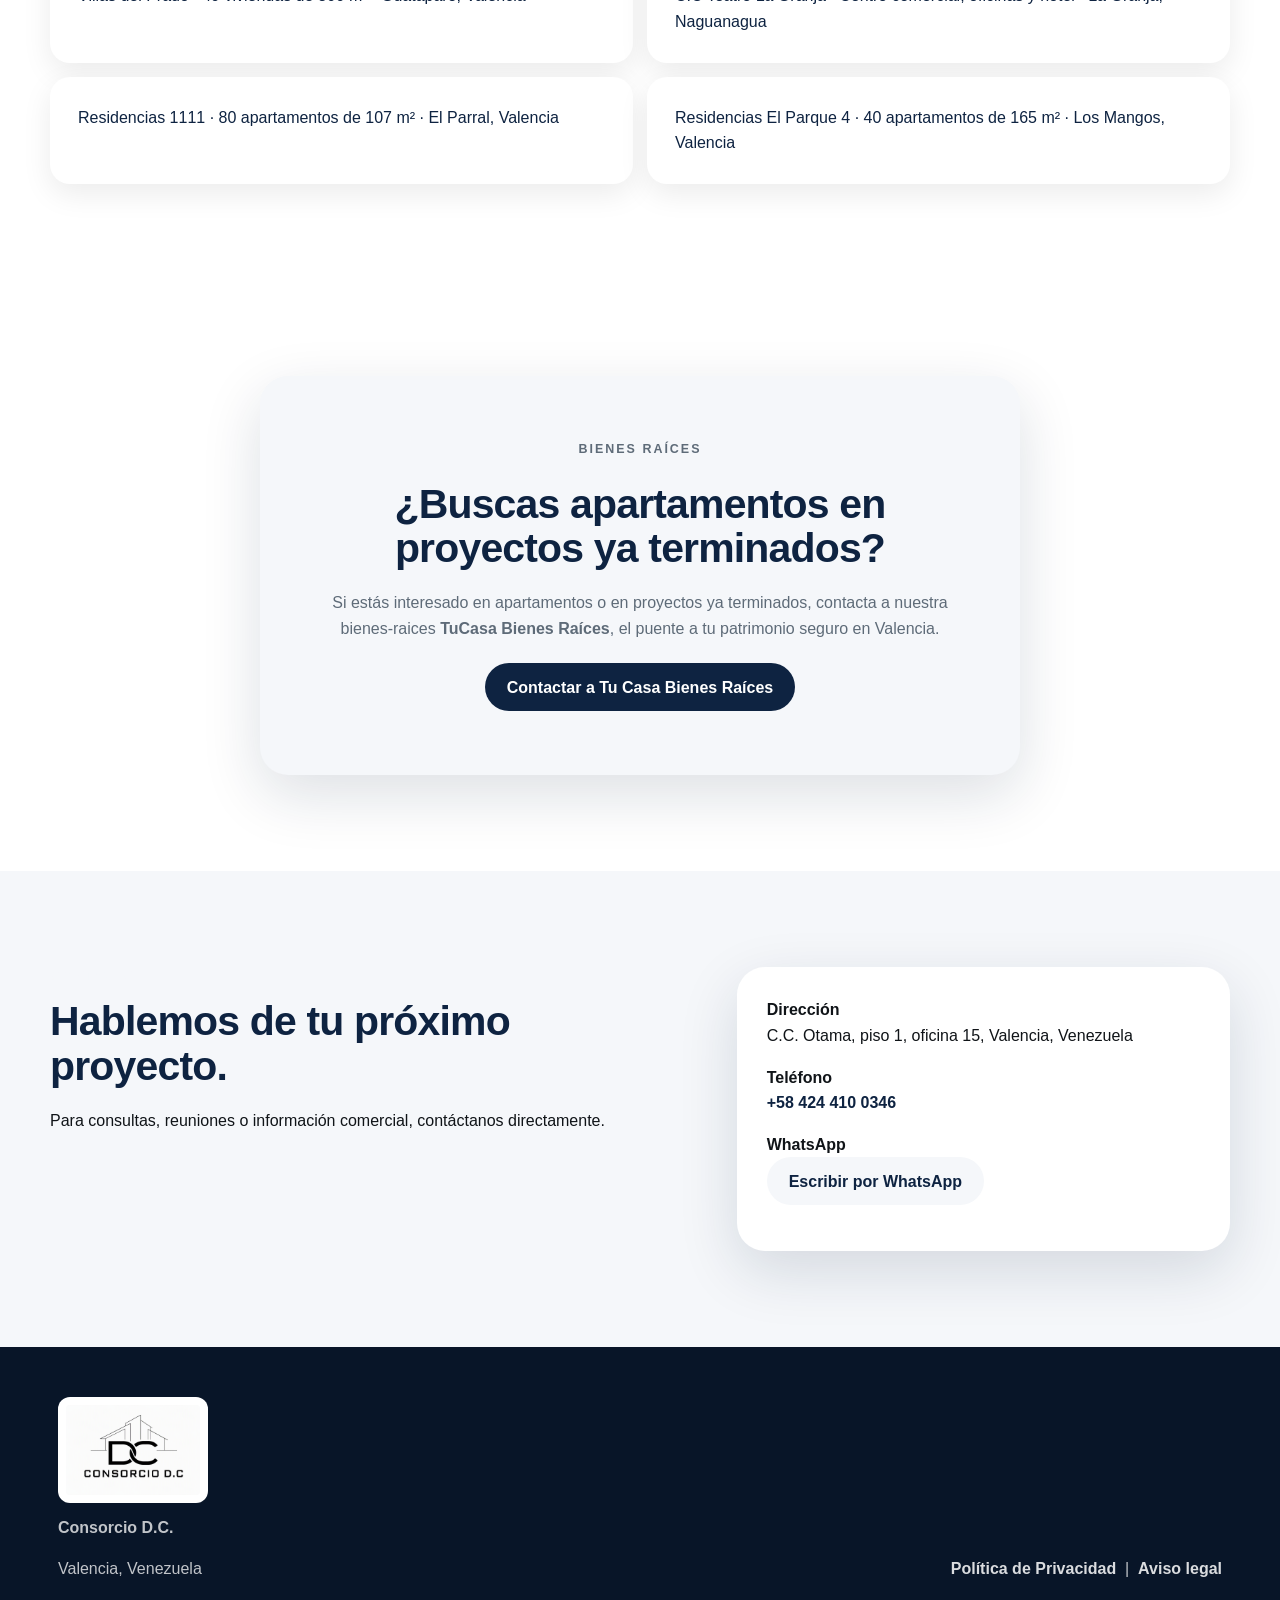
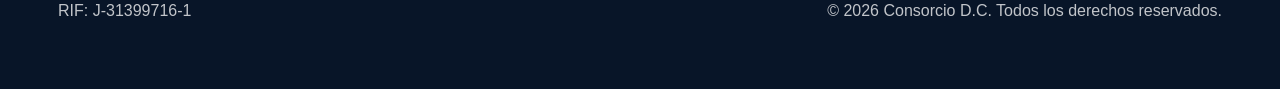
==== commit ab405b5c: "Update index.html" ====
--- a/index.html
+++ b/index.html
@@ -6,6 +6,18 @@
   <title>Consorcio DC | Constructora en Venezuela</title>
   <meta name="description" content="Consorcio DC es una empresa constructora venezolana especializada en viviendas, oficinas, locales comerciales, centros empresariales y desarrollo inmobiliario.">
   <link rel="stylesheet" href="css/style.css">
+  <!-- ========================= Browser tab icon =========================-->
+  <link rel="icon" type="image">
+  <!-- Google logo -->
+  <script type="application/ld+json">
+  {
+    "@context": "https://schema.org",
+    "@type": "Organization",
+    "name": "Consorcio D.C.",
+    "url": "https://consorciodc.com",
+    "logo": "https://consorciodc.com/assets/logo-consorcio-dc.png"
+  }
+  </script>
 </head>
 <body>
   <!-- ===================== HEADER / NAVEGACIÓN ===================== -->
@@ -163,4 +175,4 @@
   <script src="js/content.js"></script>
   <script src="js/app.js"></script>
 </body>
-</html>+</html>
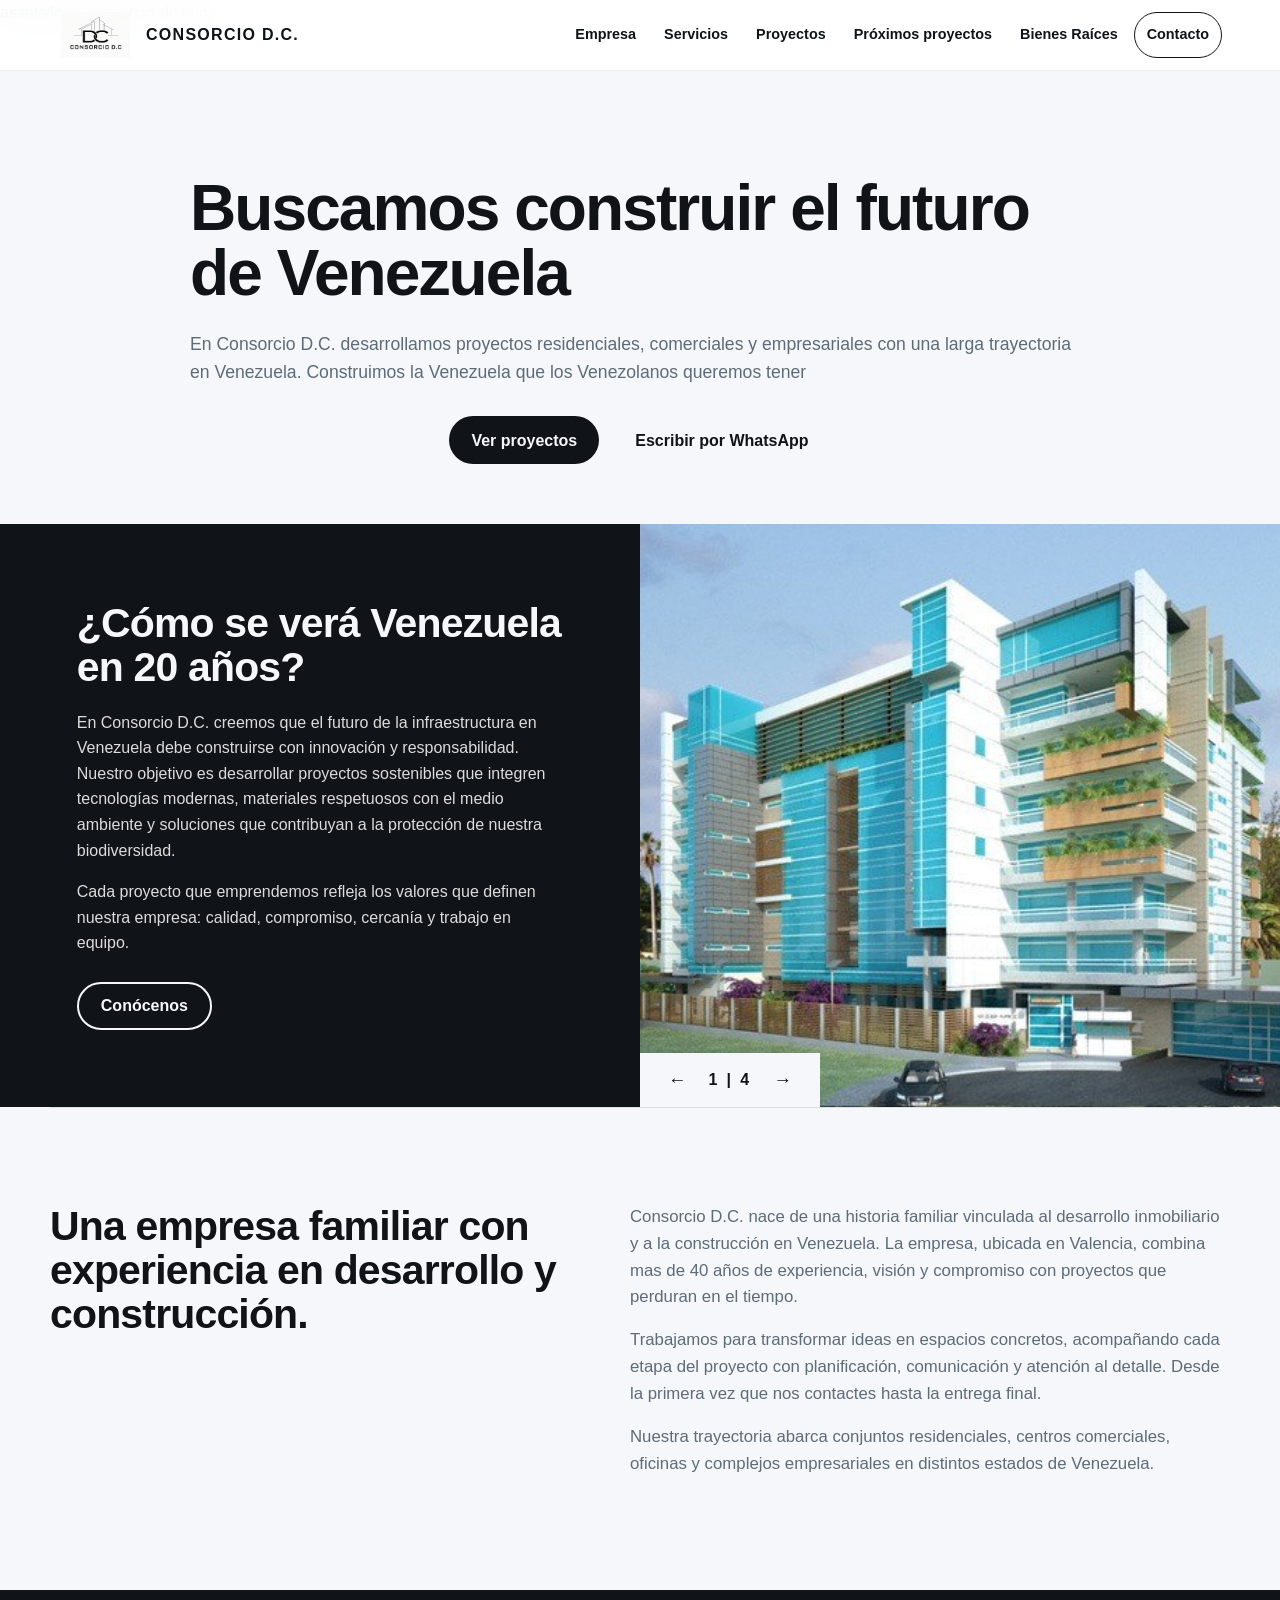
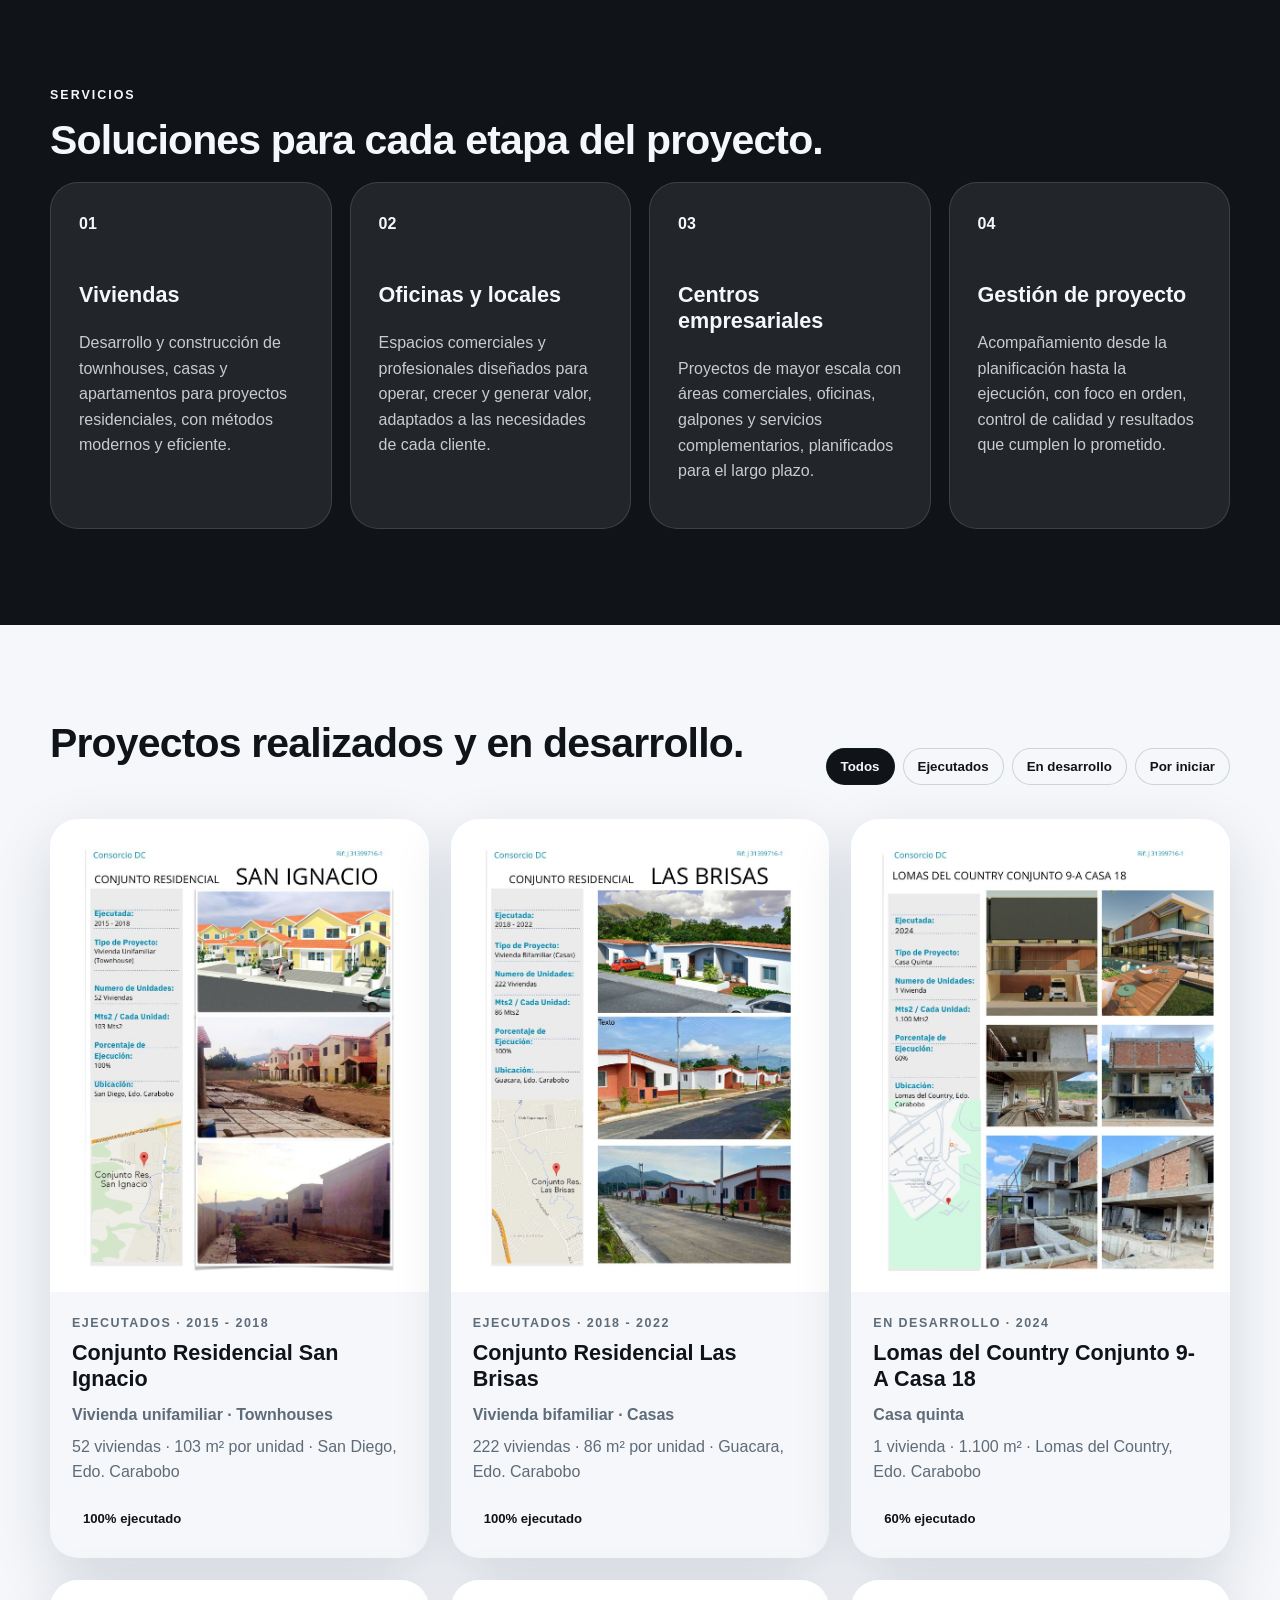
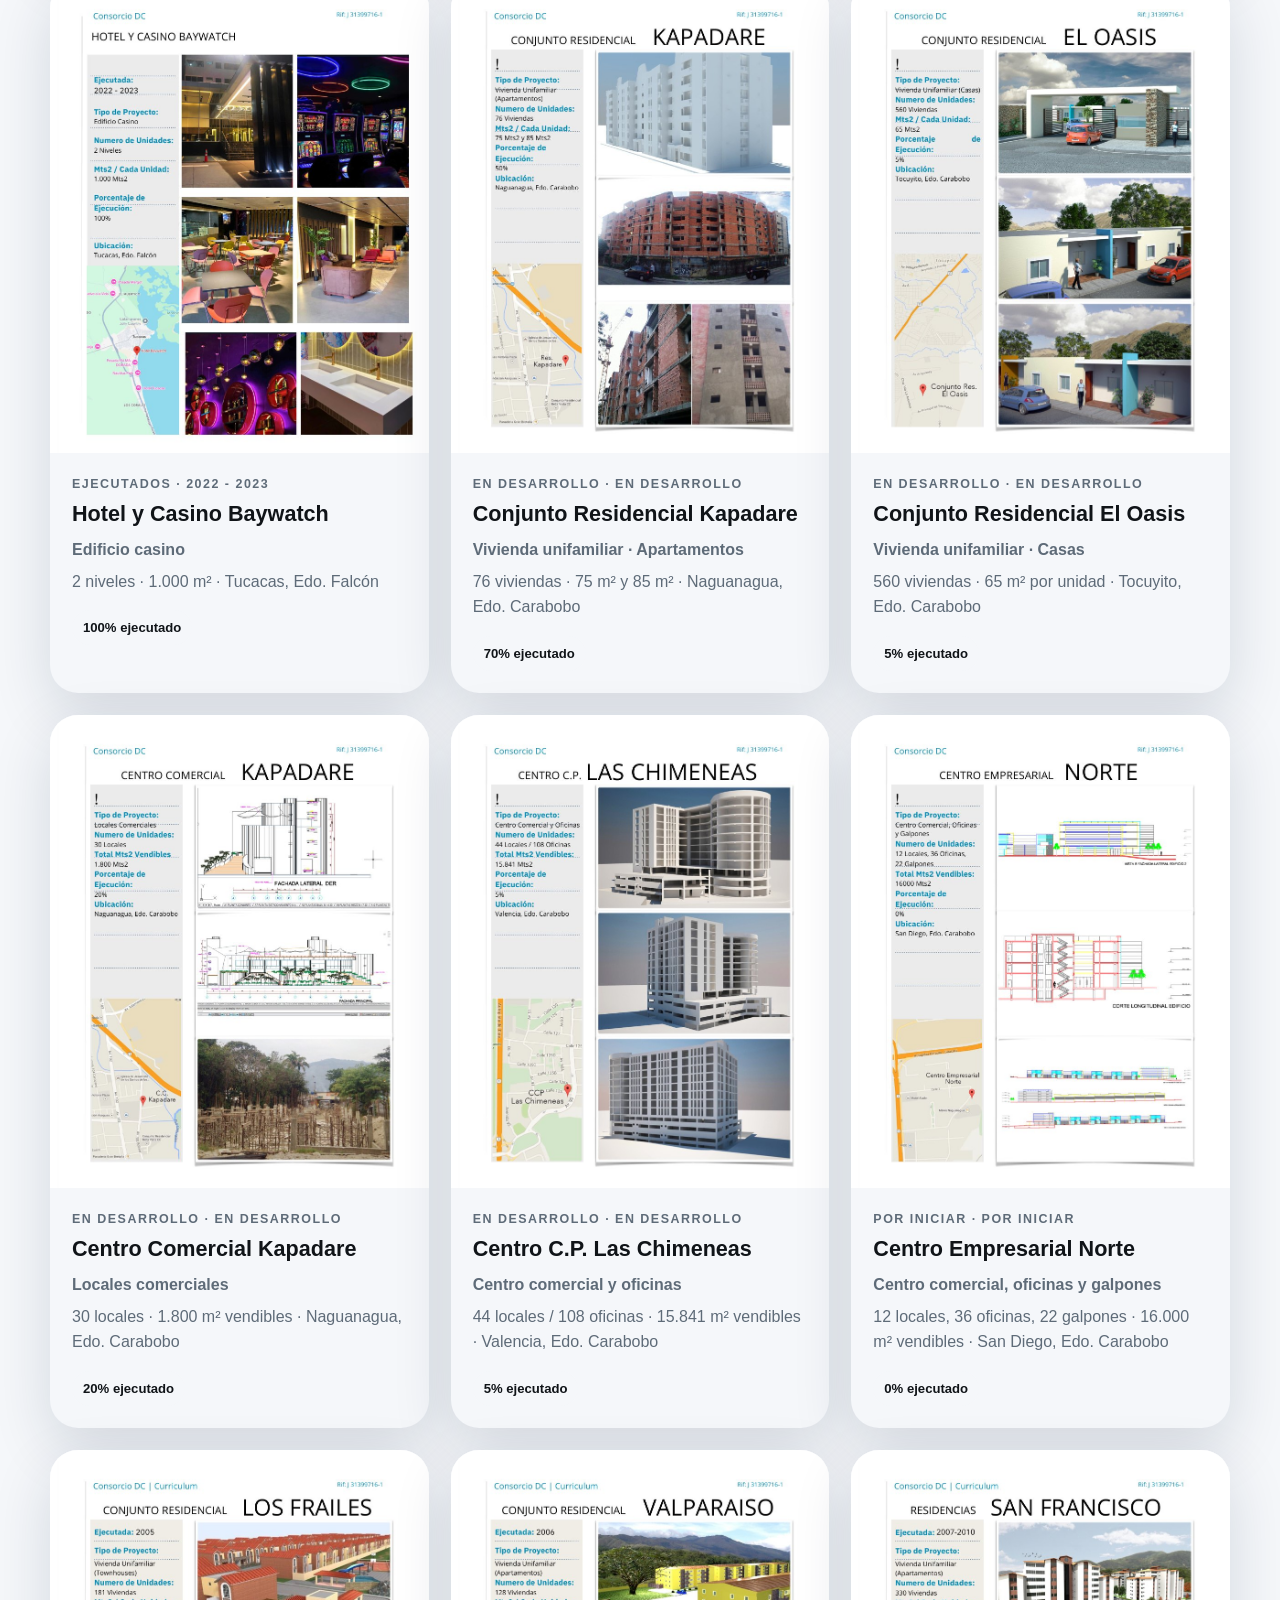
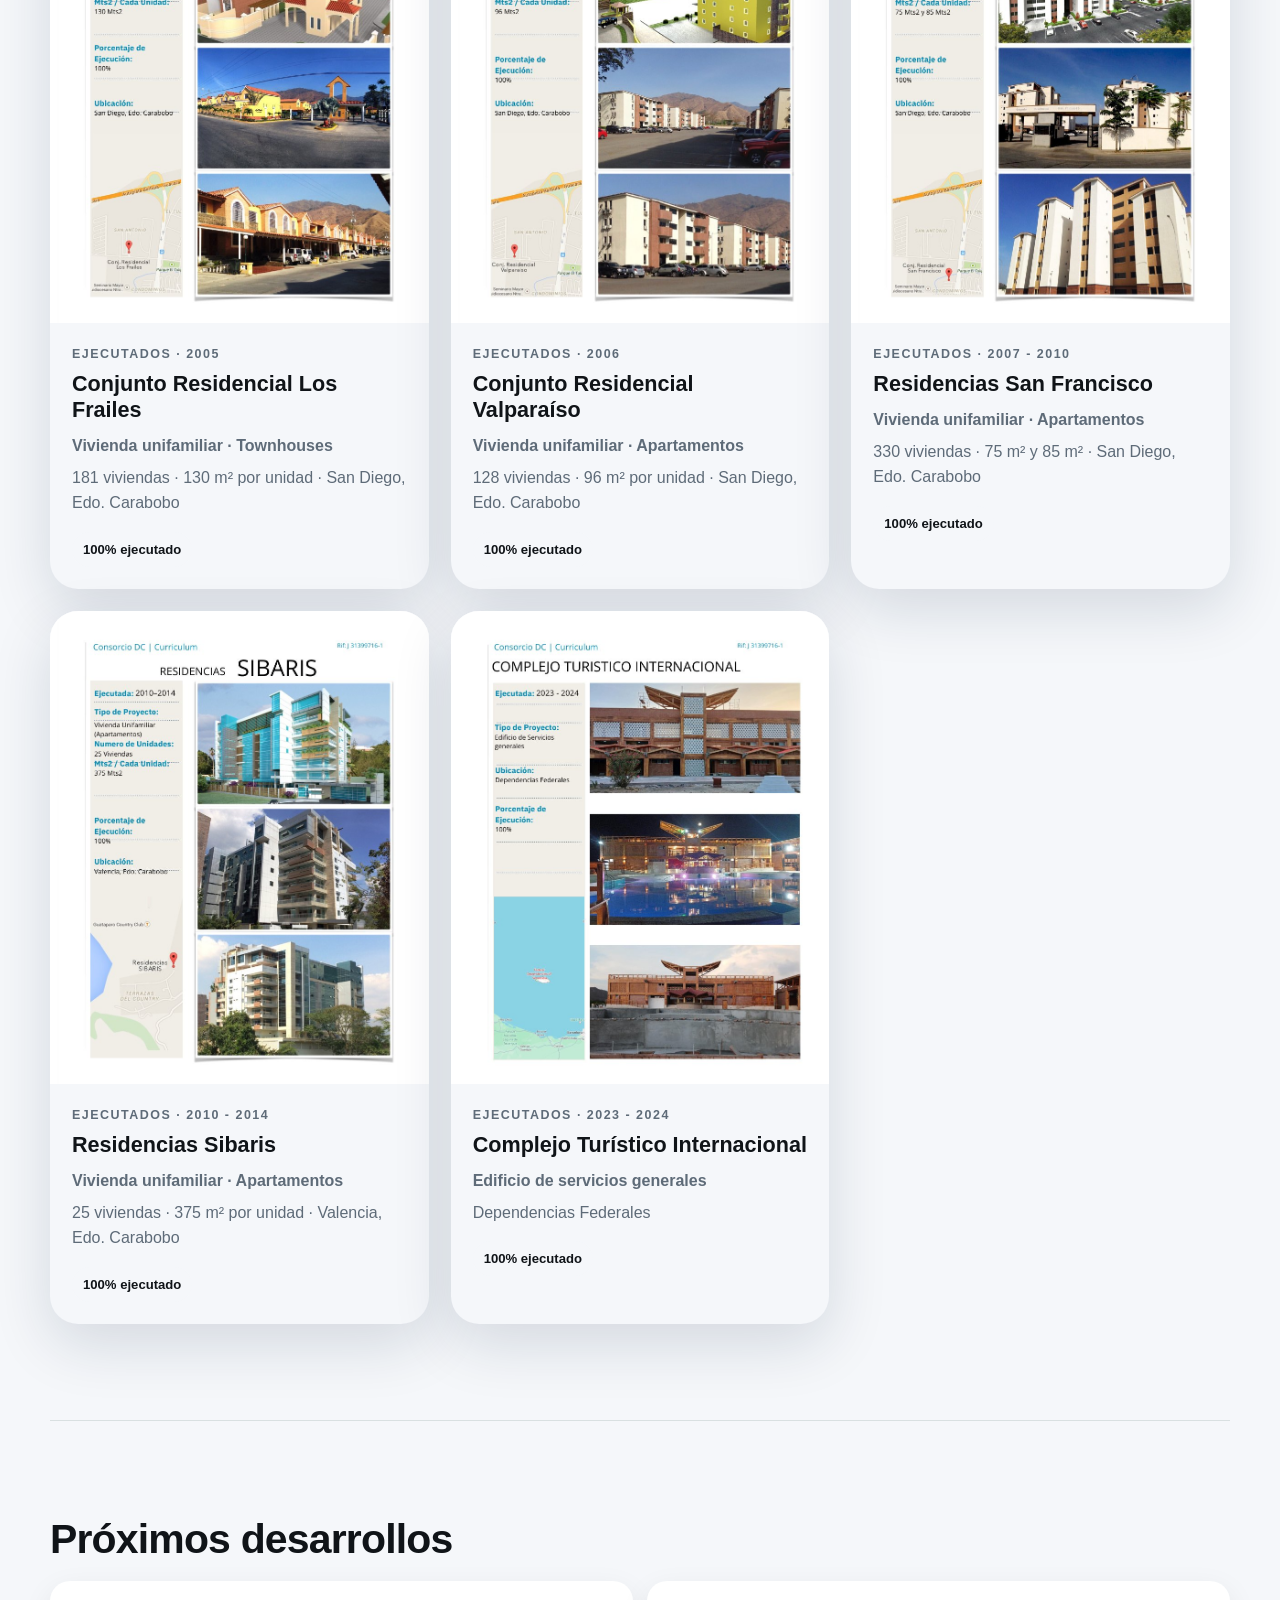
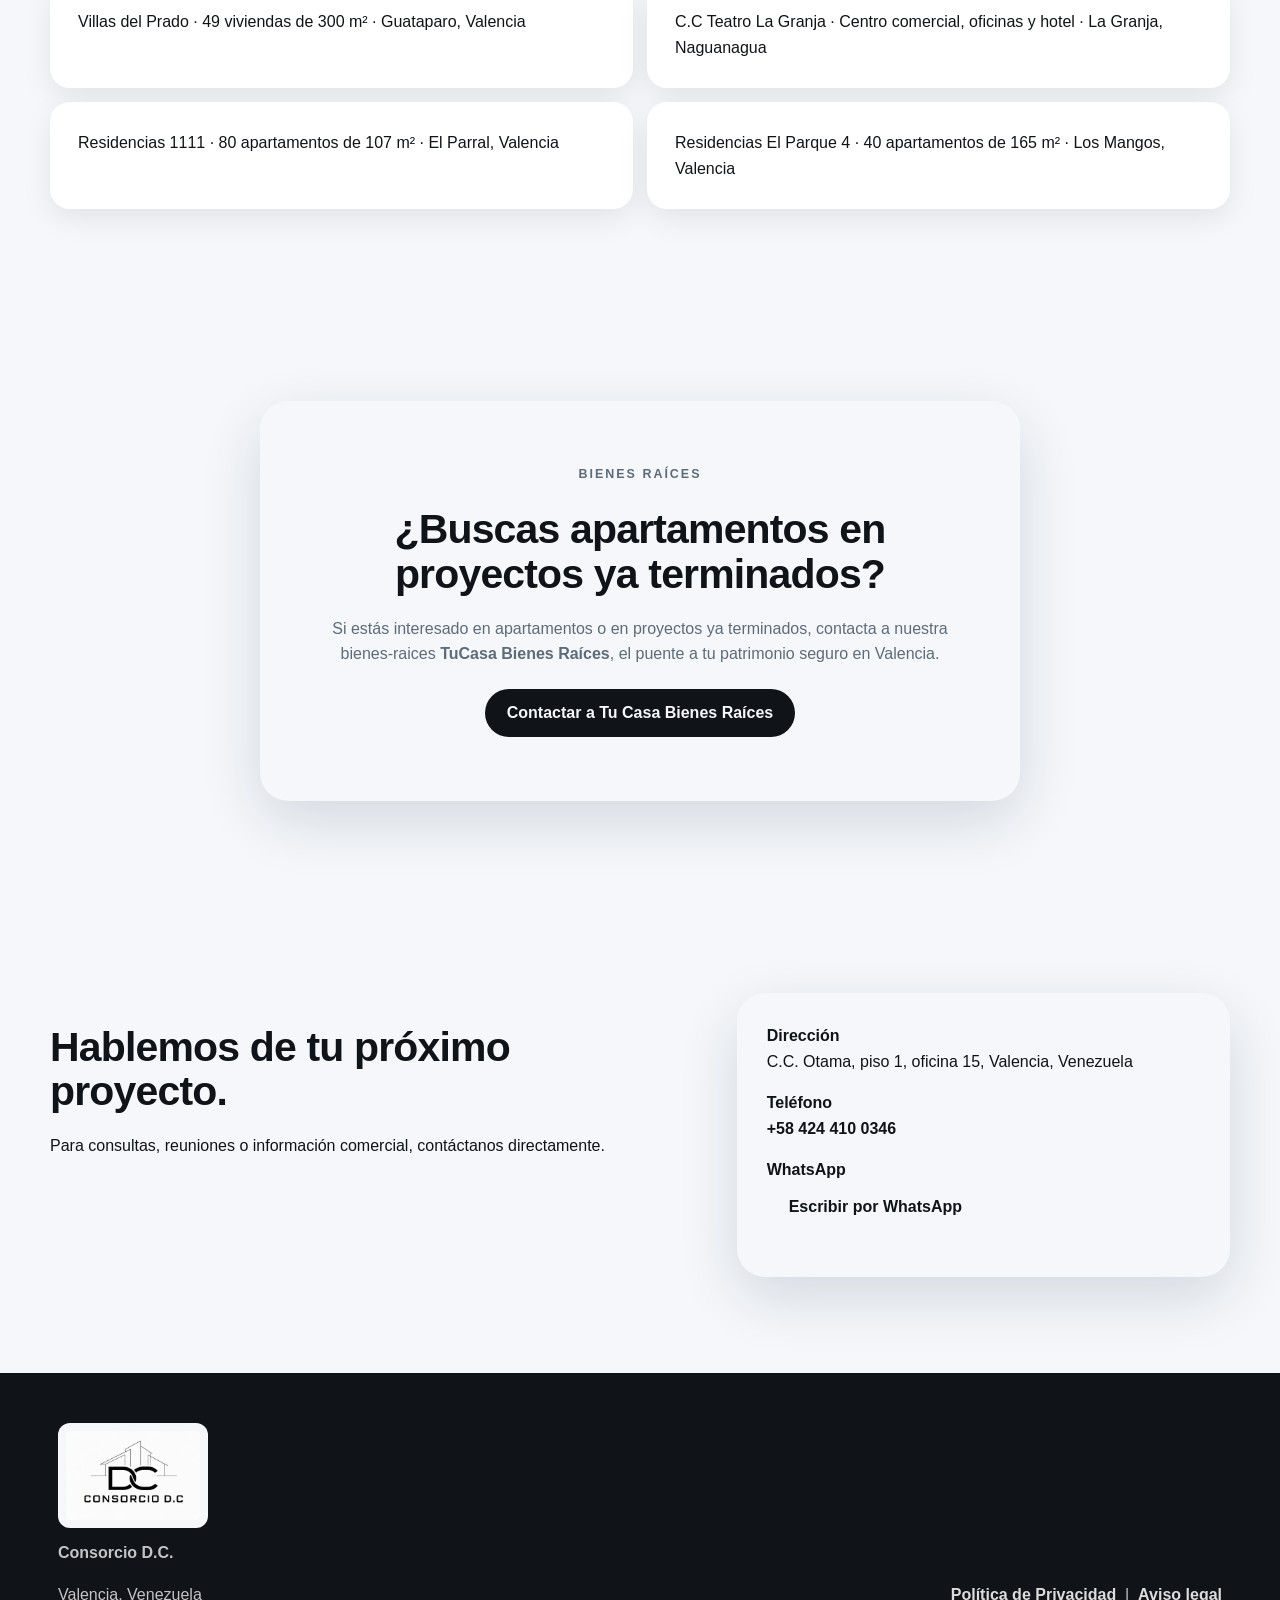
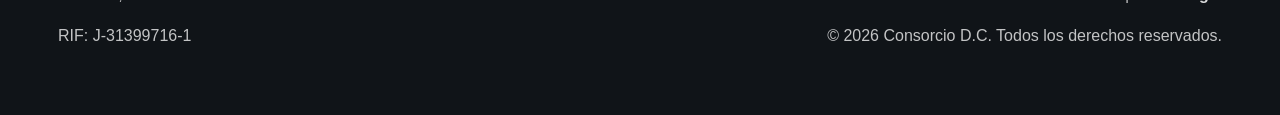
==== commit 2e0cbbce: "Update index.html" ====
--- a/index.html
+++ b/index.html
@@ -7,7 +7,7 @@
   <meta name="description" content="Consorcio DC es una empresa constructora venezolana especializada en viviendas, oficinas, locales comerciales, centros empresariales y desarrollo inmobiliario.">
   <link rel="stylesheet" href="css/style.css">
   <!-- ========================= Browser tab icon =========================-->
-  <link rel="icon" type="image">
+  assets/logo-consorcio-dc.png
   <!-- Google logo -->
   <script type="application/ld+json">
   {
--- a/css/style.css
+++ b/css/style.css
@@ -8,11 +8,11 @@
 
 :root {
   /* 🎨 Colores (edita aquí para cambiar toda la web) */
-  --color-primary: #0E2341;       /* Verde principal */
-  --color-primary-dark: #081528;  /* Verde oscuro */
+  --color-primary: #101418;       /* Verde principal */
+  --color-primary-dark: #101418;  /* Verde oscuro */
   --color-accent: #F5F7FA;        
   --color-sand: #F5F7FA;          
-  --color-white: #ffffff;
+  --color-white: #F5F7FA;
   --color-text: #101418;
   --color-muted: #5E6B78;
 
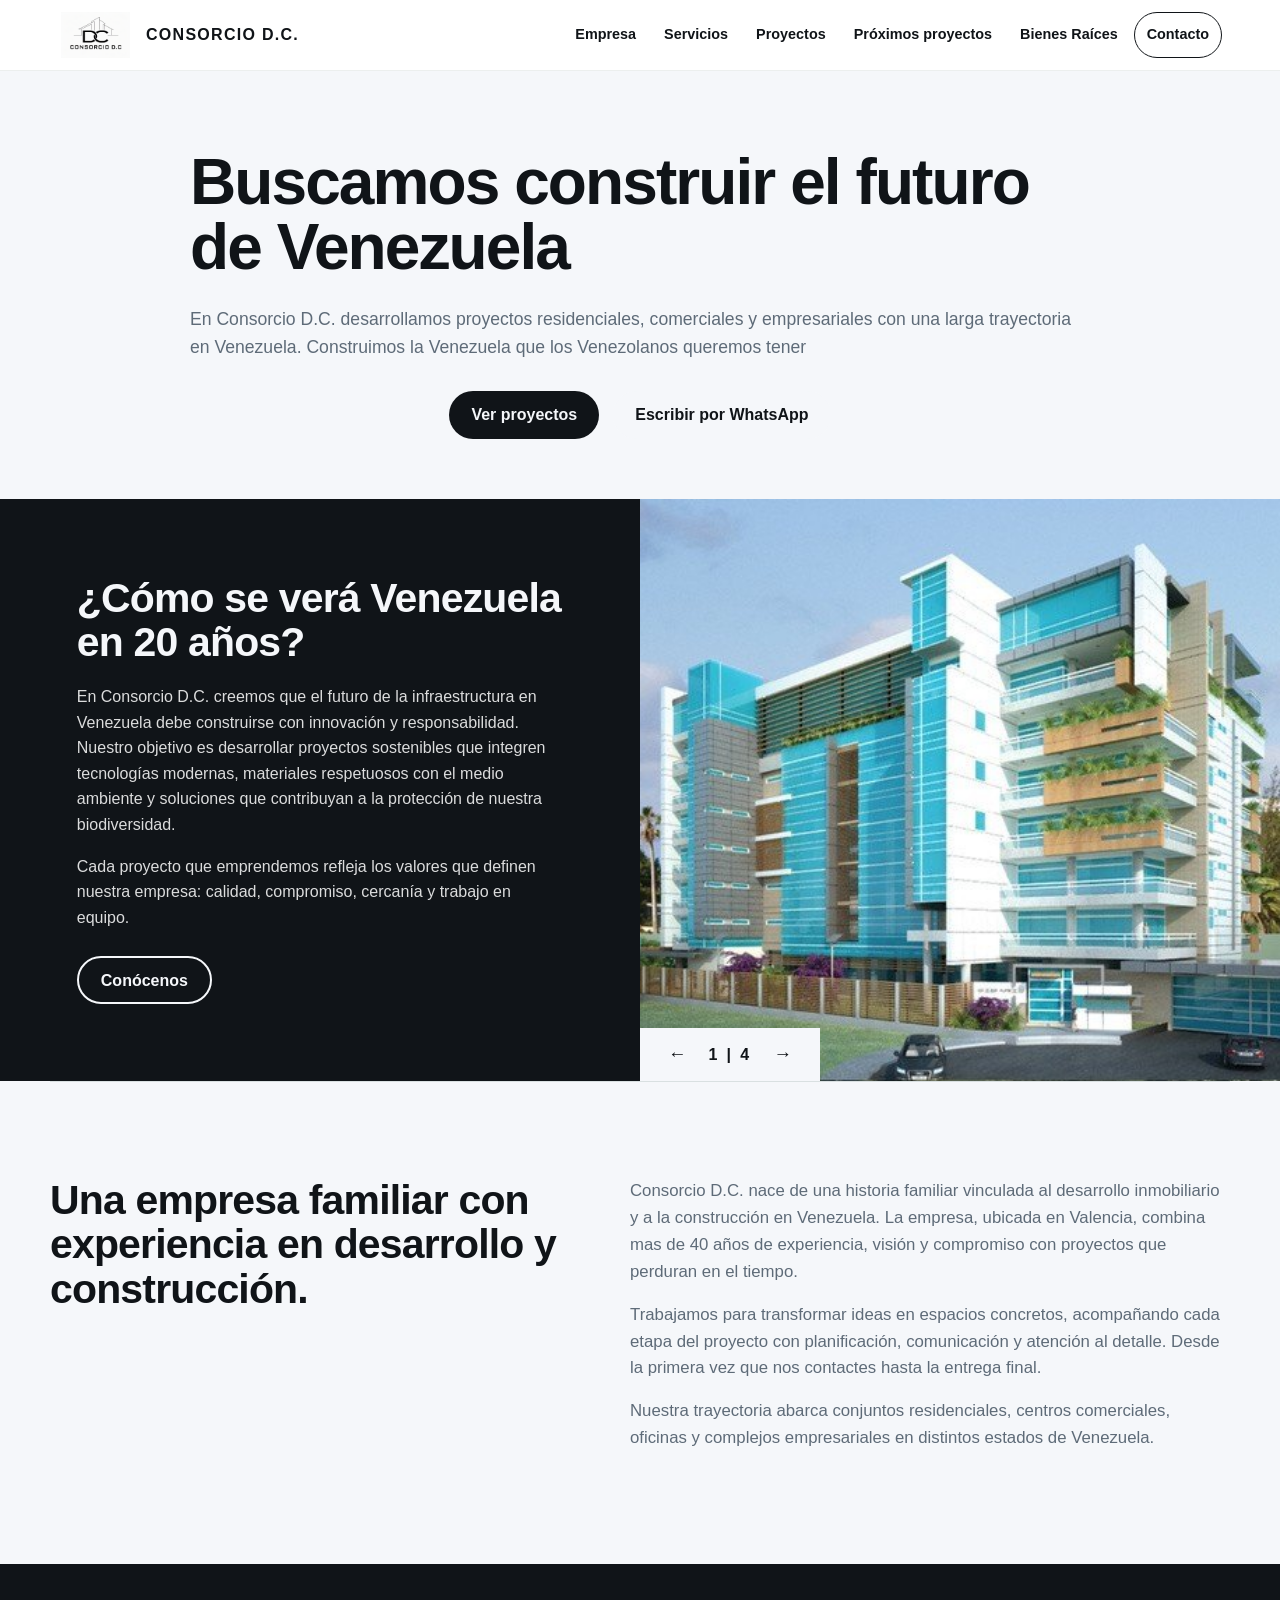
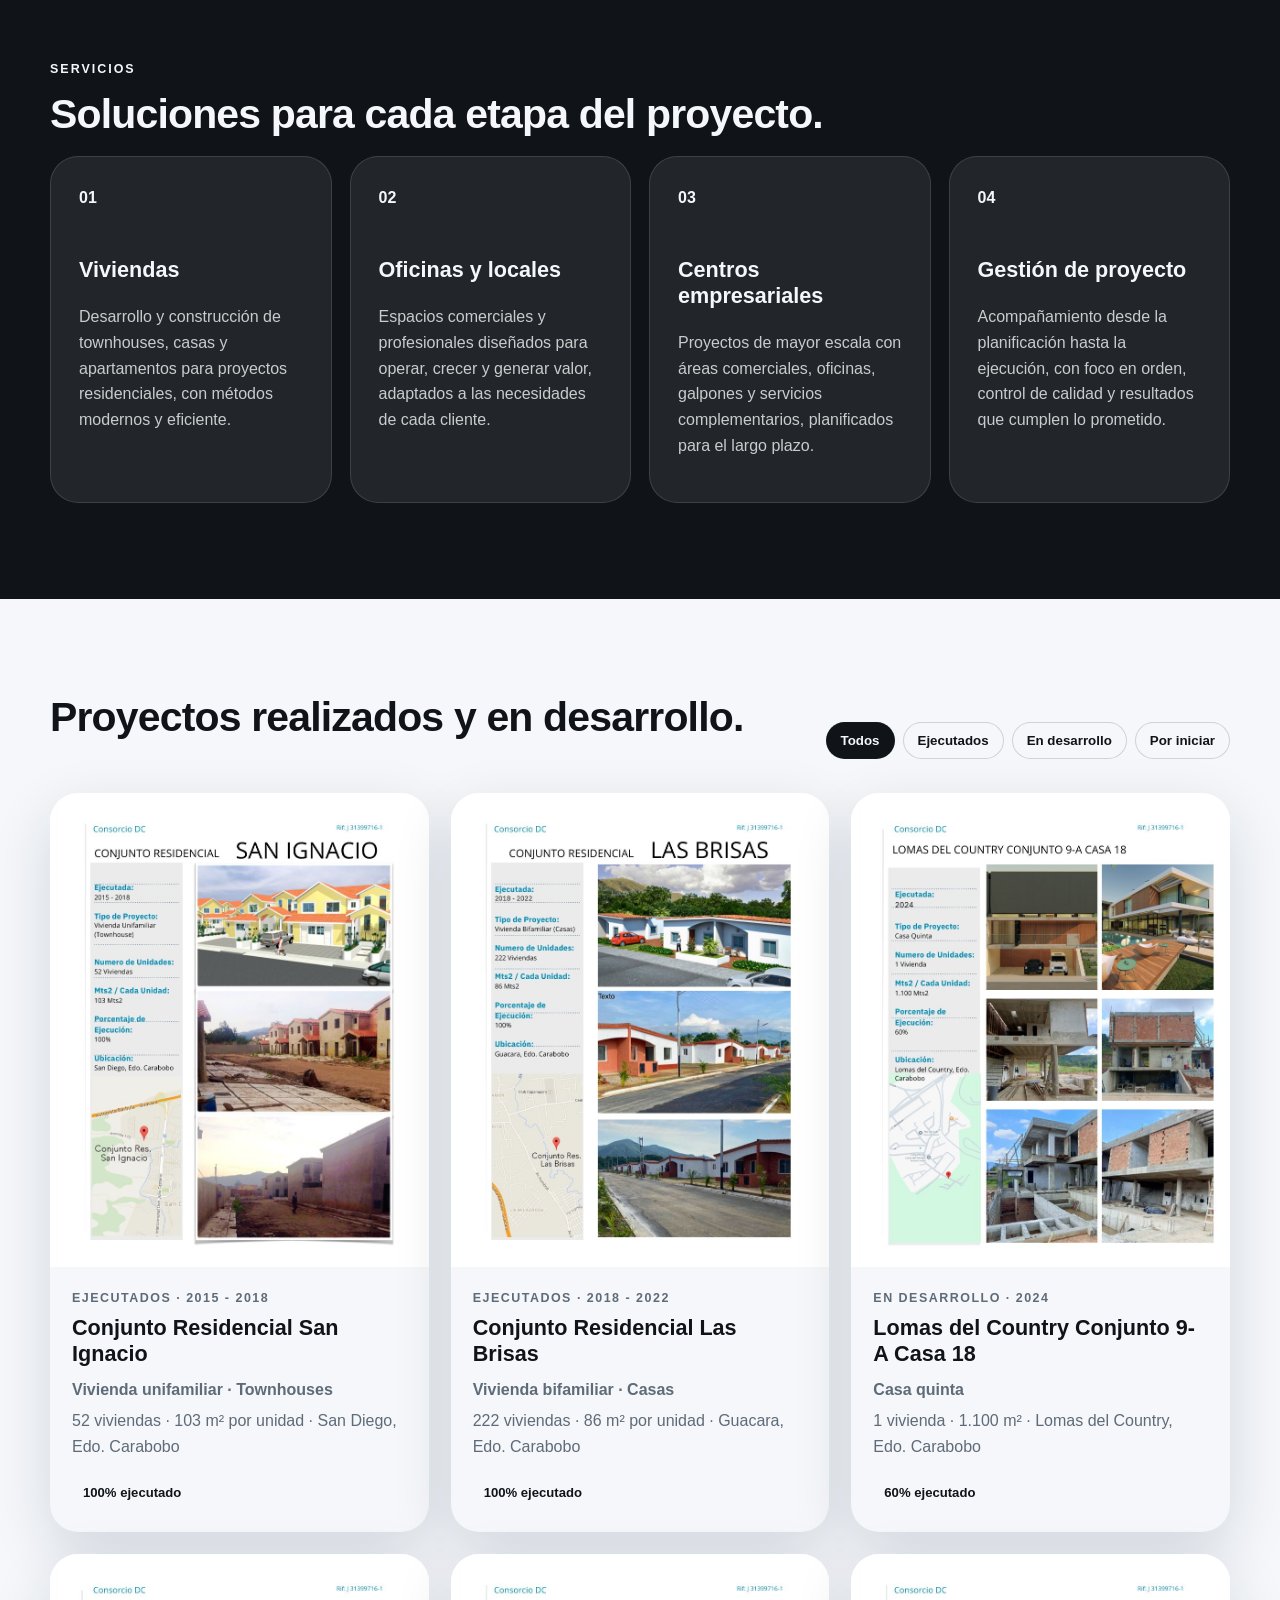
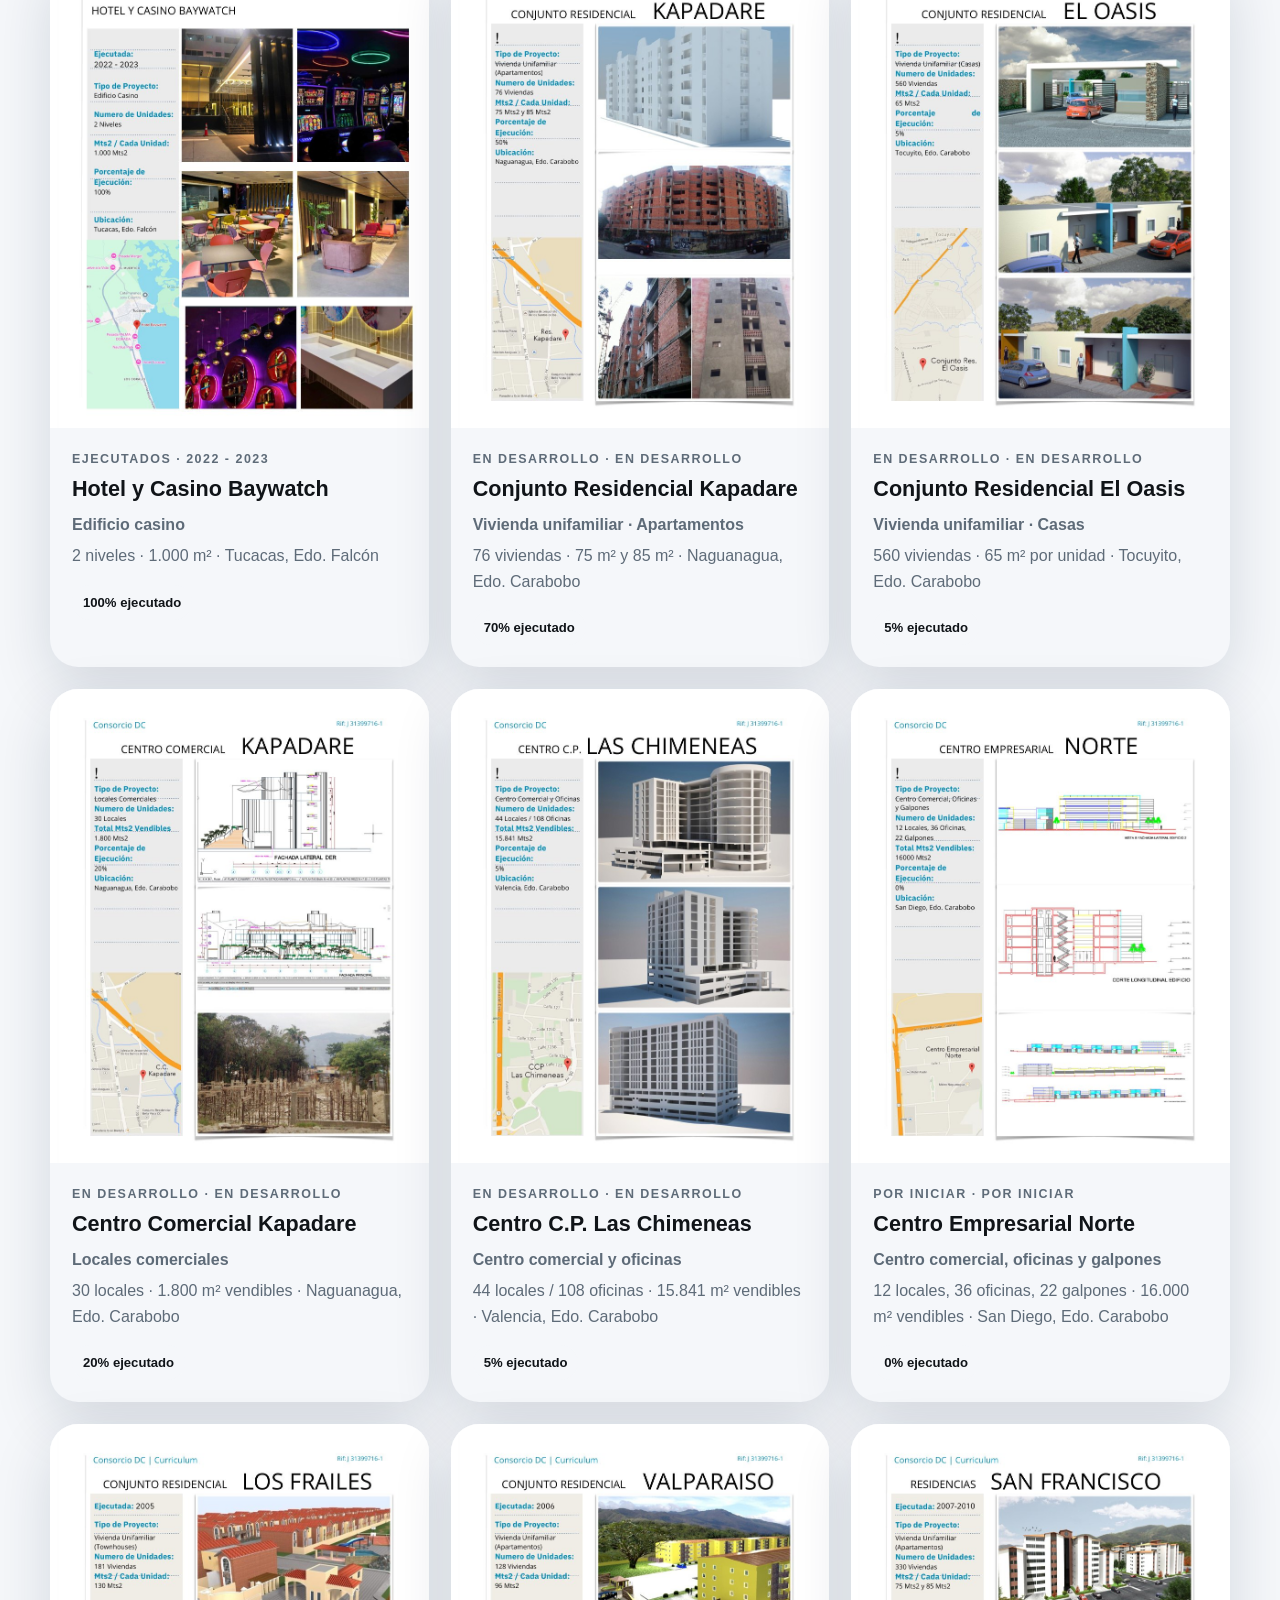
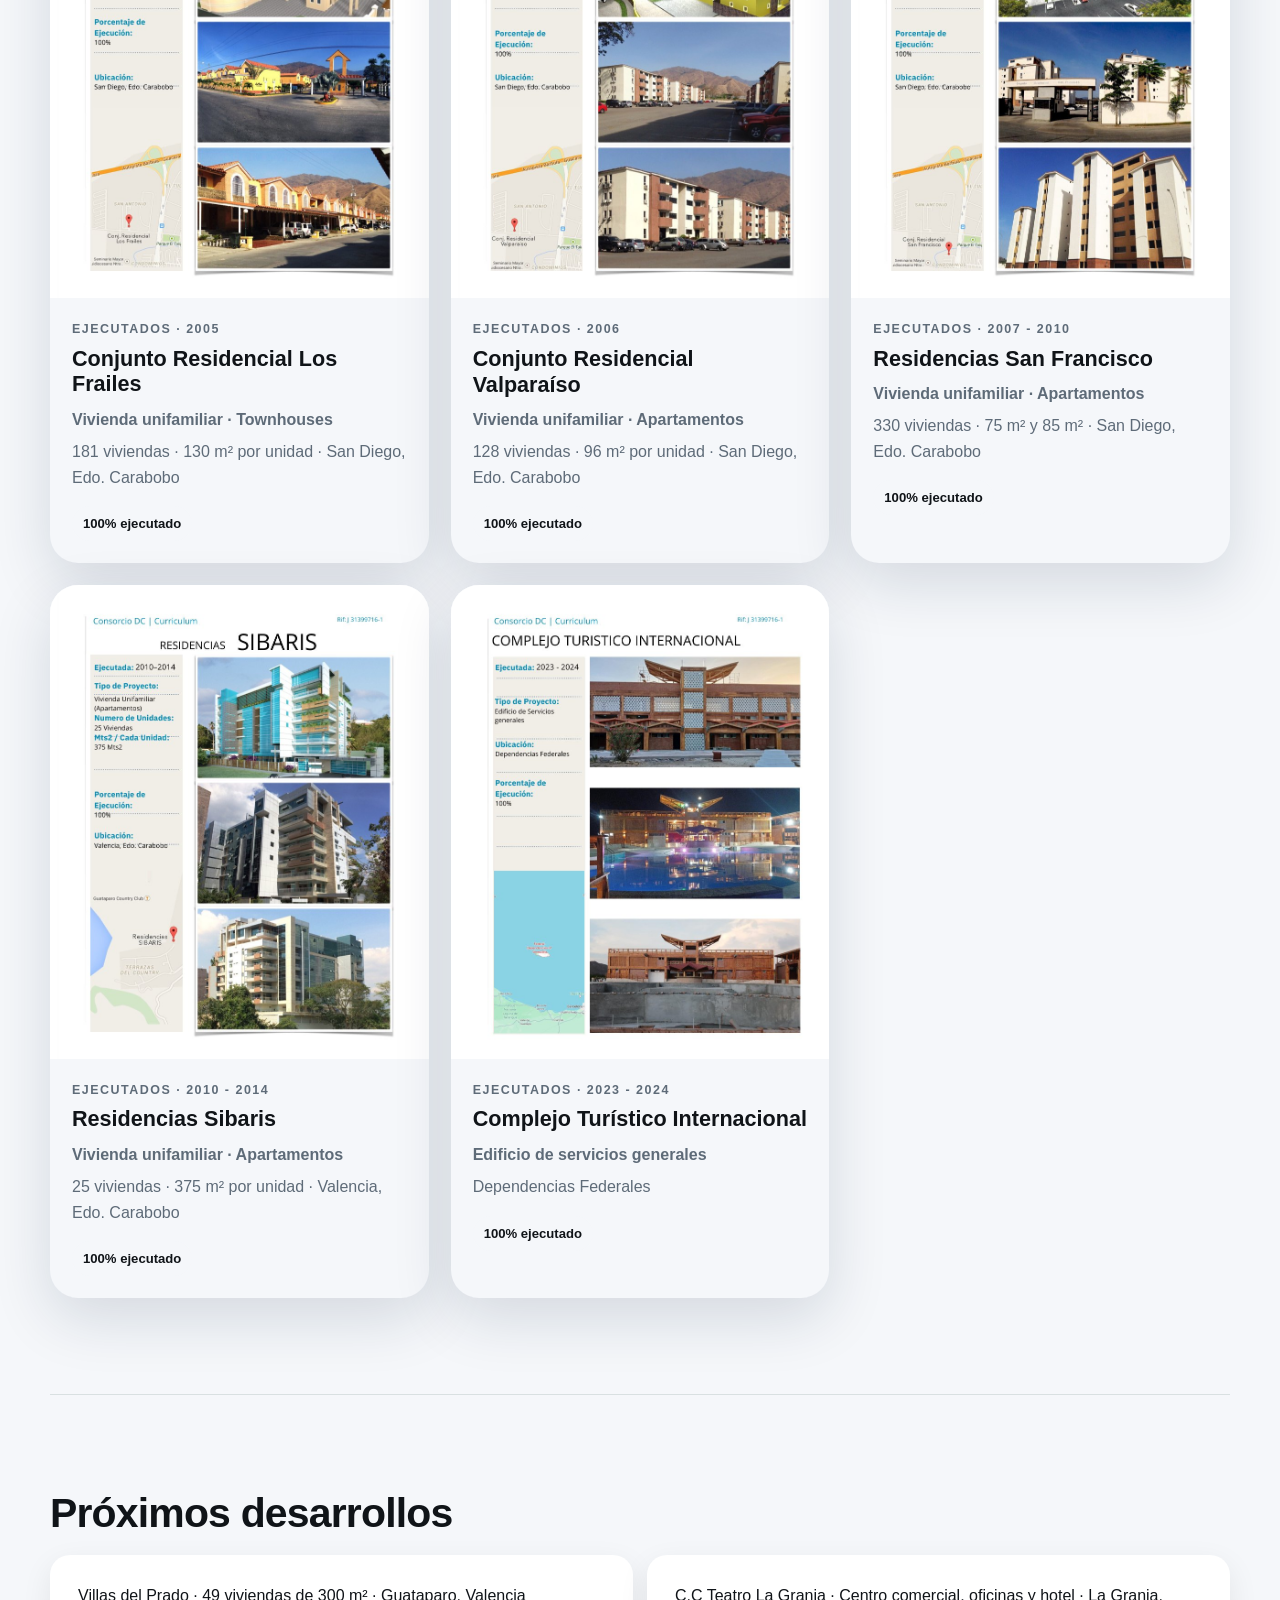
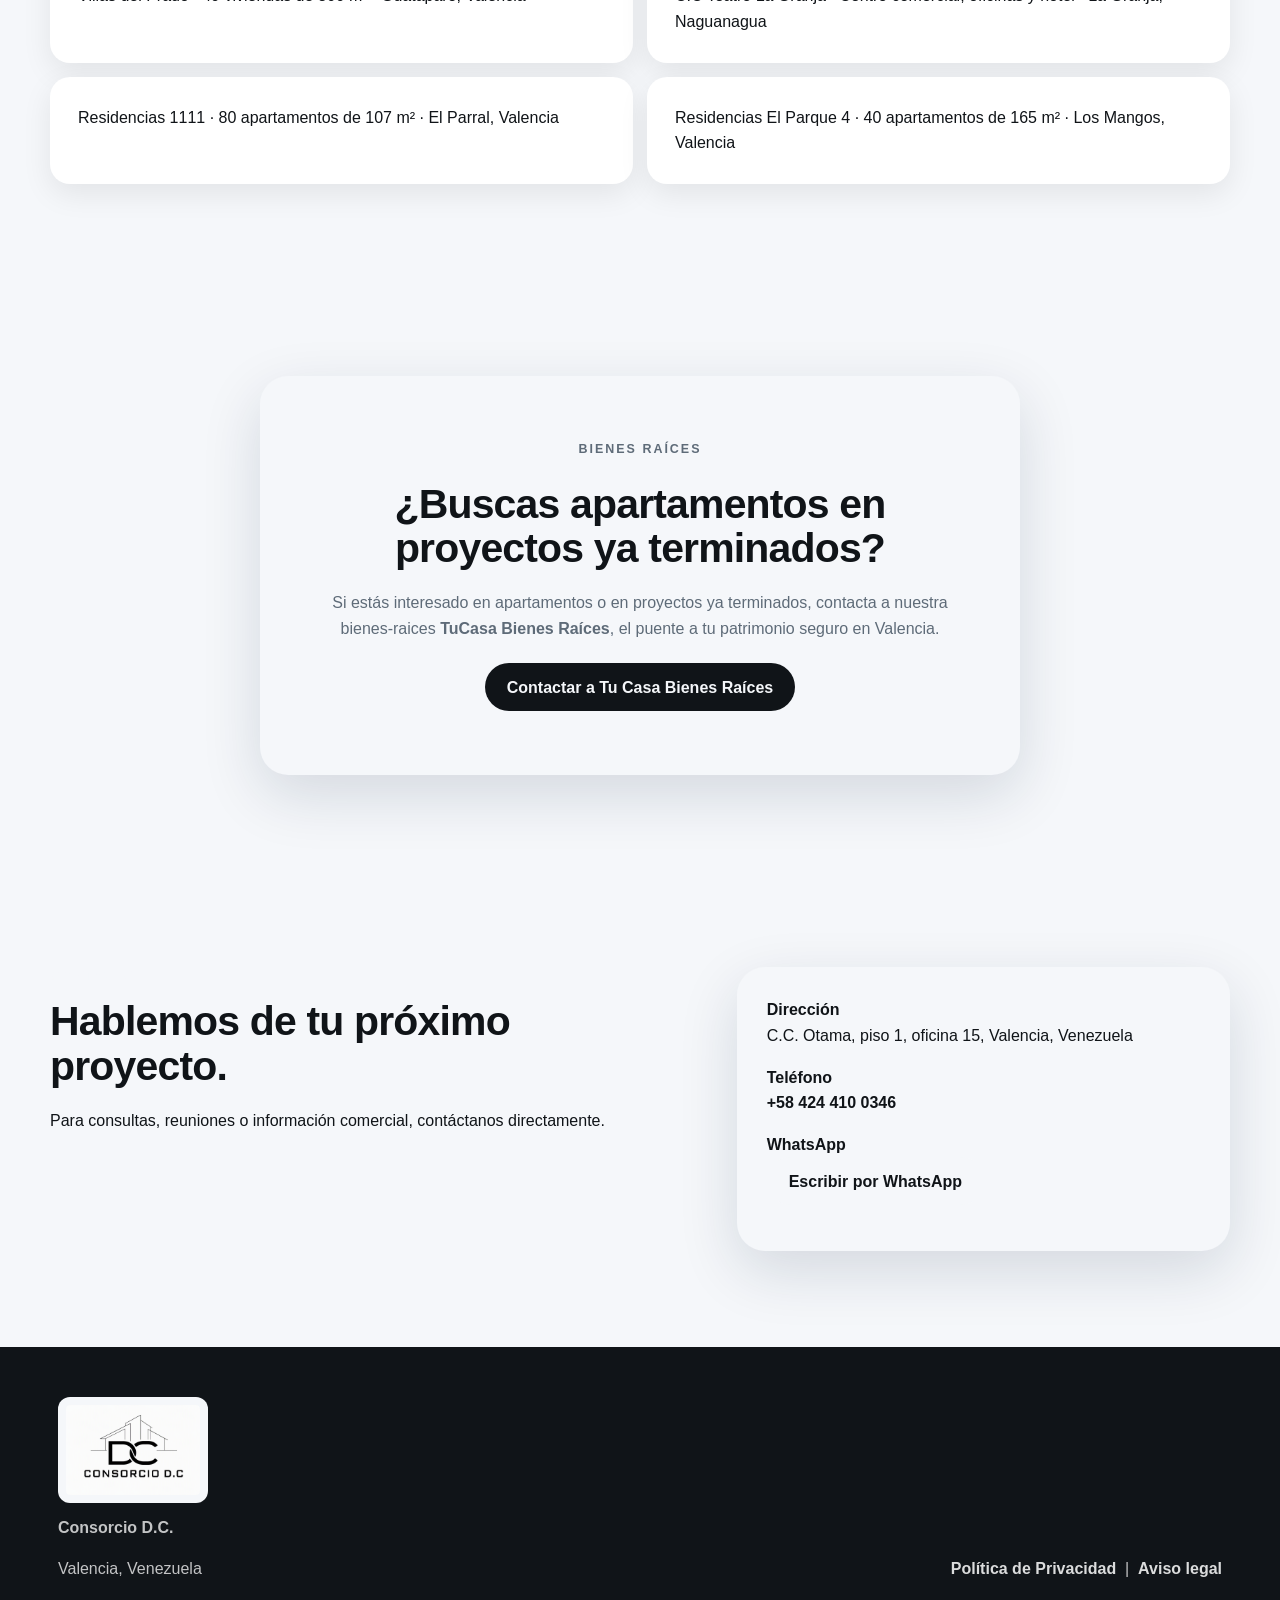
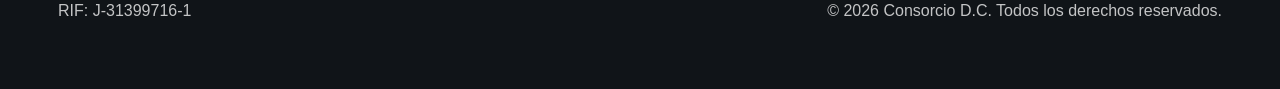
==== commit 8c8eb069: "Replace logo with multiple favicon links Updated favicon links and added apple touch icon." ====
--- a/index.html
+++ b/index.html
@@ -7,7 +7,12 @@
   <meta name="description" content="Consorcio DC es una empresa constructora venezolana especializada en viviendas, oficinas, locales comerciales, centros empresariales y desarrollo inmobiliario.">
   <link rel="stylesheet" href="css/style.css">
   <!-- ========================= Browser tab icon =========================-->
-  assets/logo-consorcio-dc.png
+  <link rel="icon" type="image/png" href="/assets/favicon-96x96.png" sizes="96x96" />
+  <link rel="icon" type="image/svg+xml" href="/assets/favicon.svg" />
+  <link rel="shortcut icon" href="/assets/favicon.ico" />
+  <link rel="apple-touch-icon" sizes="180x180" href="/assets/apple-touch-icon.png" />
+  <link rel="manifest" href="/site.webmanifest" />
+
   <!-- Google logo -->
   <script type="application/ld+json">
   {
